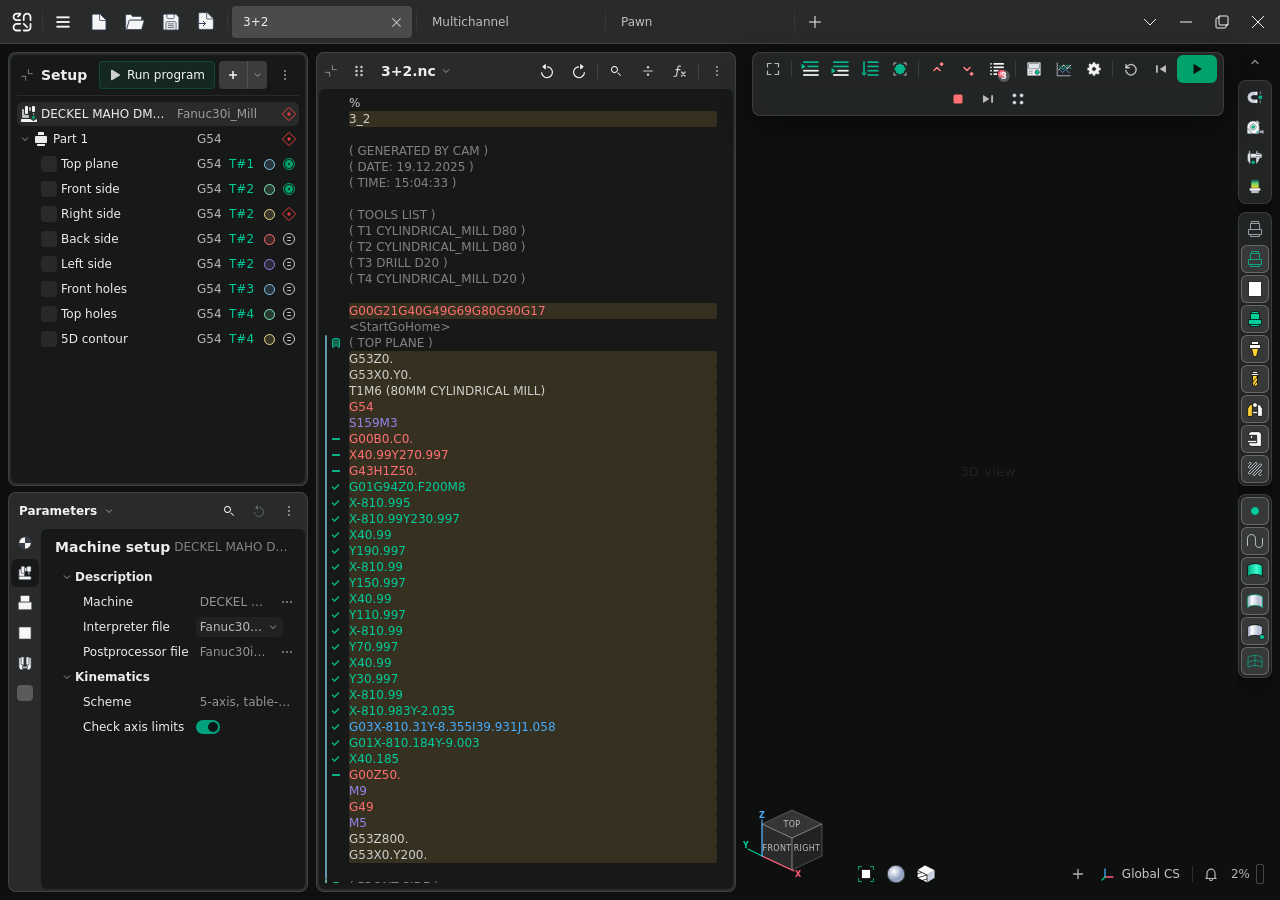
==== core/index.html @ c6076c98 "Third variant: the desktop Tuner's ENCY Core panels under a finger "Panels ENCY Core" on the stand's" ====
<!doctype html>
<html lang="en">
<head>
<meta charset="utf-8">
<meta name="viewport" content="width=device-width, initial-scale=1">
<title>ENCY Tuner</title>
<!-- Target screen: 1920×1080 at 125% system scale → a 1536×864 CSS working area -->
<meta name="ency-target-viewport" content="1536x864">
<link rel="stylesheet" href="tokens.css">
<link rel="stylesheet" href="header.css">
<link rel="stylesheet" href="layout.css">
<link rel="stylesheet" href="editor.css">
<link rel="stylesheet" href="tree.css">
<link rel="stylesheet" href="inspector.css">
<link rel="stylesheet" href="viewport.css">
<link rel="stylesheet" href="streamedit.css">
<link rel="stylesheet" href="themes.css">
<!-- Tuner Touch, variant 3 (?touch=1): the same panels enlarged for a finger and laid out for the panel's screen -->
<link rel="stylesheet" href="touch.css">
<script>if (/[?&]touch=1/.test(location.search)){ var z = +((location.search.match(/[?&]z=([\d.]+)/) || [])[1] || 1.83); document.documentElement.classList.add("touch"); document.documentElement.style.zoom = z; }</script>
<!-- the theme before the first paint (header.js switches it from the logo menu) -->
<script>try{var t=localStorage.getItem("tuner.theme");if(t)document.documentElement.setAttribute("data-theme",t);}catch(e){}</script>
</head>
<body>
<div class="app" id="app">
  <div class="workspace" id="ws">

    <!-- ===== 3D view ===== -->
    <main class="viewport">
      <div class="vp-hint">3D view</div>
    </main>

    <!-- ===== Dock: Setup tree over the inspector ===== -->
    <aside class="dock" id="dock">
      <div class="wgrip" id="dockGrip" title="Drag to resize the panel"></div>

      <!-- collapsed: a strip with the panel's name; the name shows the panel over the 3D view -->
      <div class="cstrip">
        <button class="pcol" data-col="dock"><svg class="ic-min" viewBox="0 0 24 24" fill="none" stroke="currentColor" stroke-width="1.5" stroke-linecap="round" stroke-linejoin="round"><path d="M20 10h-6V4"/><path d="M4 14h6v6"/></svg><svg class="ic-exp" viewBox="0 0 24 24" fill="none" stroke="currentColor" stroke-width="1.5" stroke-linecap="round" stroke-linejoin="round"><path d="M14 4h6v6"/><path d="M10 20H4v-6"/></svg></button>
        <button class="vlabel" data-peek="dock" title="Setup — show the panel over the 3D view">Setup</button>
      </div>

      <div class="colbody">
      <section class="panel panel-tree" id="panelTree">
        <div class="inner">
          <div class="ptool">
            <button class="pcol" data-col="dock"><svg class="ic-min" viewBox="0 0 24 24" fill="none" stroke="currentColor" stroke-width="1.5" stroke-linecap="round" stroke-linejoin="round"><path d="M20 10h-6V4"/><path d="M4 14h6v6"/></svg><svg class="ic-exp" viewBox="0 0 24 24" fill="none" stroke="currentColor" stroke-width="1.5" stroke-linecap="round" stroke-linejoin="round"><path d="M14 4h6v6"/><path d="M10 20H4v-6"/></svg></button>
            <span class="ptitle">Setup</span>
            <div class="tgroup">
              <!-- Run program: calculates the operations (ENCY's Calculate) -->
              <button class="brun" data-act="run" title="Run program — calculate the operations"><span class="ei ei16 s-mac i-run"></span>Run program</button>
              <div class="bsplit">
                <button class="sp-main" title="Add operation"><img src="assets/fig-plus.svg" alt=""></button>
                <button class="sp-menu" title="Add setup, part or operation"><img src="assets/tb-chev.svg" alt=""></button>
              </div>
              <button class="tbtn" title="More: Postprocessor, Autorun"><span class="ei ei16 s-mac i-dots"></span></button>
            </div>
          </div>
          <div class="line"></div>
          <div class="tree" id="tree" role="tree"></div>
        </div>
      </section>

      <div class="dock-resizer" id="dockResizer" title="Drag to resize"></div>

      <section class="panel panel-insp" id="panelInsp">
        <!-- head: the mode combobox (Parameters | Stream editor), then the buttons of the mode -->
        <div class="ihead">
          <button class="iswitch" id="inspSwitch" aria-haspopup="listbox" title="Switch the panel"><span>Parameters</span><img src="assets/dd-chev.svg" alt=""></button>
          <span class="ihspacer"></span>
          <div class="iacts" data-acts="params"></div>
          <div class="iacts" data-acts="stream" hidden></div>
        </div>

        <!-- Parameters: the tabs follow the tree level (machine level here) -->
        <div class="ibody" data-body="params">
          <div class="rail" data-rail>
            <button class="rbtn" data-t="Setup" title="Setup"><span class="ei ei20 s-insp i-p-setup"></span></button>
            <button class="rbtn active" data-t="Machine setup" title="Machine setup"><span class="ei ei20 s-insp i-p-mach"></span></button>
            <button class="rbtn" data-t="Part" title="Part"><span class="ei ei20 s-insp i-p-part"></span></button>
            <button class="rbtn" data-t="Workpiece" title="Workpiece"><span class="ei ei20 s-insp i-p-wp"></span></button>
            <button class="rbtn" data-t="Fixtures" title="Fixtures"><span class="ei ei20 s-insp i-p-fix"></span></button>
            <button class="rbtn" data-t="Model" title="Model"><span class="opic"></span></button>
          </div>
          <div class="inner">
            <div class="title-row"><span class="t" data-title>Machine setup</span><span class="tnode" id="inspNode"></span></div>
            <!-- rows (inspector.js); the label | control divider drags like the tree's -->
            <div class="iwrap" id="iwrap"><div class="isplit-line"></div><div class="isplit-handle" id="isplit" title="Drag to resize the columns"></div><div class="irows" id="irows"></div></div>
          </div>
        </div>

        <!-- Stream editor: bulk edits of the active program, five groups -->
        <div class="ibody" data-body="stream" hidden>
          <div class="rail" data-rail>
            <button class="rbtn active" data-t="Block numbers" title="Block numbers"><span class="opic"></span></button>
            <button class="rbtn" data-t="Strings" title="Strings"><span class="opic"></span></button>
            <button class="rbtn" data-t="Skips" title="Skips"><span class="opic"></span></button>
            <button class="rbtn" data-t="Change register" title="Change register"><span class="opic"></span></button>
            <button class="rbtn" data-t="Transform" title="Transform"><span class="opic"></span></button>
          </div>
          <div class="inner">
            <div class="title-row"><span class="t" data-title>Block numbers</span></div>
            <div class="pempty">Bulk edits of the active program: set up, then Apply</div>
          </div>
        </div>
      </section>
      </div>
    </aside>

    <!-- ===== NC code column ===== -->
    <aside class="codecol" id="codecol">
      <div class="wgrip" id="codeGrip" title="Drag to resize the panel"></div>
      <!-- collapsed: the file name, or one name per channel (layout.js) -->
      <div class="cstrip">
        <button class="pcol" data-col="code"><svg class="ic-min" viewBox="0 0 24 24" fill="none" stroke="currentColor" stroke-width="1.5" stroke-linecap="round" stroke-linejoin="round"><path d="M20 10h-6V4"/><path d="M4 14h6v6"/></svg><svg class="ic-exp" viewBox="0 0 24 24" fill="none" stroke="currentColor" stroke-width="1.5" stroke-linecap="round" stroke-linejoin="round"><path d="M14 4h6v6"/><path d="M10 20H4v-6"/></svg></button>
        <div class="vlabels" id="codeLabels"></div>
      </div>
      <section class="panel panel-code">
        <!-- head on the frame, as the inspector's: the program file holds the channels, so its row
             comes first — the file, then its channels, then the code -->
          <div class="ptool chead">
            <button class="pcol" data-col="code"><svg class="ic-min" viewBox="0 0 24 24" fill="none" stroke="currentColor" stroke-width="1.5" stroke-linecap="round" stroke-linejoin="round"><path d="M20 10h-6V4"/><path d="M4 14h6v6"/></svg><svg class="ic-exp" viewBox="0 0 24 24" fill="none" stroke="currentColor" stroke-width="1.5" stroke-linecap="round" stroke-linejoin="round"><path d="M14 4h6v6"/><path d="M10 20H4v-6"/></svg></button>
            <button class="tbtn" title="Explorer — NC file management">
              <svg viewBox="0 0 16 16" fill="currentColor"><circle cx="5.5" cy="4" r="1.25"/><circle cx="10.5" cy="4" r="1.25"/><circle cx="5.5" cy="8" r="1.25"/><circle cx="10.5" cy="8" r="1.25"/><circle cx="5.5" cy="12" r="1.25"/><circle cx="10.5" cy="12" r="1.25"/></svg>
            </button>
            <button class="fname" title="Switch program"><span class="ptitle" id="fileName">Program file name 1</span><img src="assets/dd-chev.svg" alt=""></button>
            <div class="tgroup">
              <button class="tbtn" data-act="undo" title="Undo (Ctrl+Z)"><span class="ei ei20 s-add i-undo"></span></button>
              <button class="tbtn" data-act="redo" title="Redo (Ctrl+Y)"><span class="ei ei20 s-add i-redo"></span></button>
              <span class="tdiv"></span>
              <button class="tbtn" data-act="find" title="Find (Ctrl+F)"><span class="ei ei16 s-st i-search"></span></button>
              <button class="tbtn" data-act="split" title="Split — create operations from the program">
                <svg viewBox="0 0 16 16" fill="currentColor"><rect x="3" y="7.4" width="10" height="1.2" rx=".6"/><circle cx="8" cy="4.2" r="1.2"/><circle cx="8" cy="11.8" r="1.2"/></svg>
              </button>
              <button class="tbtn" id="streamBtn" title="Stream editor — bulk edits">
                <svg viewBox="0 0 16 16" fill="none" stroke="currentColor" stroke-width="1.2" stroke-linecap="round"><path d="M8.5 3.2c-.9-.6-2.2-.3-2.5 1L4.6 12.2c-.3 1.3-1.6 1.6-2.5 1"/><path d="M4 6.6h4"/><path d="M9.5 9l3.5 4M13 9l-3.5 4"/></svg>
              </button>
              <span class="tdiv"></span>
              <button class="tbtn" title="More: Rename, Replace, Save as, Remove"><span class="ei ei16 s-mac i-dots"></span></button>
            </div>
          </div>
        <!-- channels of a multichannel machine (code.js): Channel 1 | Channel 2 | ⫴ side by side -->
        <div class="tabs" id="chTabs" role="tablist" hidden></div>
        <div class="inner">
          <div class="cpanes" id="cpanes"></div>
        </div>
      </section>
    </aside>

  </div>
</div>
<script src="header.js"></script>
<script src="examples.js"></script>
<script src="project.js"></script>
<script src="editor.js"></script>
<script src="code.js"></script>
<script src="inspector.js"></script>
<script src="tree.js"></script>
<script src="layout.js"></script>
<script src="viewport.js"></script>
<script src="sim.js"></script>
<script src="streamedit.js"></script>
<script src="touch.js"></script>
</body>
</html>
---- core/tokens.css ----
/* ENCY Core — tokens and base reset for ENCY Tuner.
   Source of truth: Figma file Core (5mNOE8ZjiF0VlYEhaeP4LF) + the ENCY_UI prototype
   (shared-ui/tokens.css, "Themes" in project/app.css). Only Graphite (the default dark
   theme) for now; the other themes re-base --th-base / --th-ink and are added later. */
:root{
  /* theme: one base (the scene) + one ink every layer is mixed of */
  --th-base:#0e1010; --th-ink:#f5f5f5;
  --th-k4:4%; --th-k8:8%; --th-k12:12%;
  --th-panel:color-mix(in srgb, var(--th-ink) var(--th-k4), var(--th-base));   /* header, panel roots */
  --pop-bg:color-mix(in srgb, var(--th-ink) var(--th-k12), var(--th-panel));   /* menus, tooltips */
  --th-shadow:rgba(0,0,0,.5);

  /* background — Layer color/Back */
  --ec-bg:var(--th-base);
  --ec-bg-96:color-mix(in srgb, var(--th-base) 96%, transparent);
  --ec-bg-80:color-mix(in srgb, var(--th-base) 80%, transparent);

  /* foreground — Layer color (#f5f5f5 opacities) */
  --ec-fg-100:#f5f5f5; --ec-fg-96:rgba(245,245,245,.96); --ec-fg-80:rgba(245,245,245,.80);
  --ec-fg-72:rgba(245,245,245,.72); --ec-fg-64:rgba(245,245,245,.64); --ec-fg-56:rgba(245,245,245,.56);
  --ec-fg-48:rgba(245,245,245,.48); --ec-fg-32:rgba(245,245,245,.32); --ec-fg-24:rgba(245,245,245,.24);
  --ec-fg-16:rgba(245,245,245,.16); --ec-fg-12:rgba(245,245,245,.12); --ec-fg-8:rgba(245,245,245,.08);
  --ec-fg-6:rgba(245,245,245,.06); --ec-fg-4:rgba(245,245,245,.04);

  /* accents — Core color/Green and its tints */
  --ec-green:#00a36d; --ec-green-08:rgba(0,163,109,.08); --ec-green-16:rgba(0,163,109,.16);
  --ec-amber:#ebc14a;
  --th-on-green:#04150e; --th-green-hover:#00b578;
  --th-red:#ff5c5e; --th-red-text:#ff8384; --th-red-text2:#ff7072; --th-blue-text:#46acff;
  --st-green:#00cb9a;   /* statuses "done" (ENCY_UI) */
  --ec-badge:#00cf8a;   /* notification badges: brighter than the accent so they read on dark */
  --th-axis-x:#ff5c77;  /* X axis (Y is --st-green, Z --th-blue-text) */

  /* operation colours (v2 op palette) */
  --op-yellow:#ebda84; --op-blue:#84c9eb; --op-coral:#ff7072; --op-green:#84ebb8; --op-violet:#9584eb;

  /* NC code colouring, as ENCY Tuner colours blocks: rapid red, linear green, arcs blue,
     M / S and other special words violet, the rest plain; comments quiet */
  --nc-text:var(--ec-fg-80); --nc-comment:var(--ec-fg-48);
  --nc-rapid:var(--th-red-text2); --nc-feed:var(--st-green); --nc-arc:var(--th-blue-text); --nc-aux:var(--op-violet);

  /* type — Inter: Body 12/16 400 · Subtitle 12/16 600 · Title 14/20 600 */
  --ec-font:'Inter','Inter var',system-ui,-apple-system,'Segoe UI',sans-serif;

  /* radii — nesting adds the gap: control 4 + 4 = container 8 */
  --ec-radius:4px; --ec-radius-md:8px; --ec-radius-lg:12px;
}

*{box-sizing:border-box}
/* scrollbars: thin, no arrows. scrollbar-width / -color make Chrome drop ::-webkit-scrollbar,
   so those two are for Firefox only */
@supports not selector(::-webkit-scrollbar){
  *{scrollbar-width:thin;scrollbar-color:var(--ec-fg-16) transparent;}
}
::-webkit-scrollbar{width:8px;height:8px;}
::-webkit-scrollbar-button{display:none;}
::-webkit-scrollbar-track{background:transparent;}
::-webkit-scrollbar-thumb{background-color:var(--ec-fg-16);border-radius:4px;
  border:2px solid transparent;background-clip:content-box;}
::-webkit-scrollbar-thumb:hover{background-color:var(--ec-fg-24);}
::-webkit-scrollbar-corner{background:transparent;}

html,body{height:100%}
body{margin:0;background:var(--ec-bg);color:var(--ec-fg-72);font-family:var(--ec-font);
  font-size:12px;line-height:16px;-webkit-font-smoothing:antialiased;}
img{display:block}
button{font:inherit;color:inherit;margin:0;padding:0;border:0;background:none;cursor:pointer;}
---- core/header.css ----
/* ENCY Tuner — window header (title bar).
   Anatomy follows the ENCY_UI .topbar (shared-ui/chrome.css); the button set follows the
   ENCY Tuner main window (docs.encycam.com/ENCYTuner/2/en/30.html):
     logo | Menu · New · Open · Save · Export | project tabs + "+" | More · Min · Max · Close
   One rhythm for the whole bar: 4px between neighbours, 4px from a divider on both sides,
   6px from the window edges. */

/* 44px with a 1px hairline at the bottom (fg-12, like the panel borders); the bottom padding
   gives up that 1px so the buttons stay centred. Surface: the panel-frame step — ink k8 over
   the panel base (--ec-bg is re-based to --th-panel inside the bar) */
.topbar{--ec-bg:var(--th-panel);
  flex:0 0 44px;display:flex;align-items:center;gap:4px;padding:6px 6px 5px 6px;
  background:color-mix(in srgb, var(--th-ink) var(--th-k8), var(--ec-bg));
  border-bottom:1px solid var(--ec-fg-12);
  --hdiv-bg:linear-gradient(180deg, transparent 0%, var(--ec-fg-8) 50%, transparent 100%);
  user-select:none;}

.hgroup{display:flex;align-items:center;gap:4px;flex:0 0 auto;}
/* divider: 1px, full bar height, fades out at both ends — one look everywhere */
.hdiv{width:1px;flex:0 0 1px;align-self:stretch;background:var(--hdiv-bg);}

/* icon button 32×32: hover fg-12, pressed / open fg-16 */
.hbtn{position:relative;width:32px;height:32px;flex:0 0 32px;display:flex;align-items:center;
  justify-content:center;border-radius:var(--ec-radius);}
.hbtn:hover{background:var(--ec-fg-12);}
.hbtn:active,.hbtn.open{background:var(--ec-fg-16);}
.hbtn.open:hover{background:var(--ec-fg-24);}
.hbtn:focus-visible,.htab:focus-visible{outline:none;box-shadow:inset 0 0 0 1px var(--ec-fg-32);}
/* Ruslan's Figma exports (icn_header) are drawn on a 30px frame — shown 1:1;
   the ENCY window glyphs are drawn on 32 */
.hicn30{width:30px;height:30px;}
.hicn32{width:32px;height:32px;}
.hicn12{width:12px;height:12px;}

/* ===== Project tabs =====
   gap 9 = 4 + 1px divider + 4, so a tab sits 4px from the divider on each side */
.htabs{flex:1 1 0;min-width:0;display:flex;align-items:center;gap:9px;align-self:stretch;overflow:hidden;}
/* 32 high, 180 wide (shrinks), radius 4; hover fg-8, active fg-16 — project tabs stay light.
   No overflow:hidden on the tab: its ::before divider sits in the gap, outside the box */
.htab{position:relative;display:flex;align-items:center;gap:8px;height:32px;width:180px;flex:0 1 180px;
  min-width:56px;padding:0 11px;border-radius:var(--ec-radius);}
.htab:hover{background:var(--ec-fg-8);}
.htab.active{background:var(--ec-fg-16);}
.htab:not(:first-child)::before,.htabs .hbtn::before{content:"";position:absolute;left:-5px;top:0;bottom:0;
  width:1px;background:var(--hdiv-bg);}
.htab-t{flex:1 1 0;min-width:0;color:var(--ec-fg-72);font:400 12px/16px var(--ec-font);text-align:left;
  white-space:nowrap;overflow:hidden;text-overflow:ellipsis;}
.htab:hover .htab-t{color:var(--ec-fg-80);}
.htab.active .htab-t{color:var(--ec-fg-96);}
/* close cross 9px: visible on the active tab and on hover (.7), full on its own hover;
   the 16px box only widens the hit area to the left — the glyph stays 11px from the tab edge */
.htab-x{width:16px;height:16px;flex:0 0 16px;margin-left:-7px;display:flex;align-items:center;
  justify-content:flex-end;opacity:0;}
.htab-x img{width:9px;height:9px;}
.htab.active .htab-x,.htab:hover .htab-x{opacity:.7;}
.htab-x:hover{opacity:1;}

/* ===== Rich tooltip =====
   An overlay: a step lighter than the panels (--pop-bg), border fg-12, the tooltip shadow.
   Name (Subtitle 12/16 600) + optional description (Body 12/16, fg-56). */
.htip{position:fixed;z-index:1000;max-width:260px;padding:6px 8px;border-radius:var(--ec-radius);
  background:var(--pop-bg);border:1px solid var(--ec-fg-12);box-shadow:0 6px 20px var(--th-shadow);
  pointer-events:none;opacity:0;transition:opacity .12s ease;}
.htip.show{opacity:1;}
.htip-t{color:var(--ec-fg-96);font:600 12px/16px var(--ec-font);white-space:nowrap;}
.htip-d{color:var(--ec-fg-56);font:400 12px/16px var(--ec-font);margin-top:2px;}

/* ===== Logo menu (ENCY_UI's, with Tuner's items): Settings · Theme › | About · License manager |
   User manual · Support request · Updates. Overlay surface, 24px rows, a 20px icon slot with the
   menu icons of ENCY Tuner (Dark_Menu.svg, 28px cells drawn at 20). Theme shows the current one
   (a swatch of its base, the name at the end) and opens the list to the right ===== */
.hmenu{position:fixed;z-index:1000;min-width:120px;padding:2px;border-radius:var(--ec-radius);display:flex;flex-direction:column;gap:1px;
  background:var(--pop-bg);border:1px solid var(--ec-fg-12);box-shadow:0 6px 20px var(--th-shadow);}
.hm-main{min-width:220px;}
.hm-head{padding:5px 6px 2px;color:var(--ec-fg-56);font:400 12px/16px var(--ec-font);}
.hm-opt{display:flex;align-items:center;gap:4px;height:24px;padding:0 6px;border-radius:3px;cursor:pointer;text-align:left;
  color:var(--ec-fg-72);font:400 12px/16px var(--ec-font);white-space:nowrap;}
.hm-main .hm-opt{padding:0 4px 0 2px;}
.hm-opt:hover,.hm-opt.open{background:var(--ec-fg-8);color:var(--ec-fg-96);}
.hm-opt.cur{color:var(--ec-fg-100);}
.hm-ck{width:14px;flex:0 0 14px;text-align:center;color:var(--ec-fg-96);}
.hm-ic{width:20px;height:20px;flex:0 0 20px;display:flex;align-items:center;justify-content:center;}
.hm-spr{background:url(assets/ency/menu-28.svg) no-repeat;background-size:200px 140px;opacity:.9;}
.hm-opt:hover .hm-spr,.hm-opt.open .hm-spr{opacity:1;}
.hm-sw{width:12px;height:12px;border-radius:50%;box-shadow:inset 0 0 0 1px var(--ec-fg-24);}
.hm-t{flex:1 1 auto;}
.hm-val{padding-left:16px;color:var(--ec-fg-48);}
.hm-arr{width:16px;height:16px;flex:0 0 16px;color:var(--ec-fg-56);}
.hm-div{height:1px;margin:2px 0;background:var(--ec-fg-8);}
.hm-sub .hm-opt{padding:0 8px 0 4px;}
.hm-sub .hm-sw{margin-right:4px;}
---- core/layout.css ----
/* ENCY Tuner — window layout B: the ENCY dock (Setup tree over the inspector) + the NC code
   column + the 3D view. Anatomy from the ENCY_UI project window (packages/project/app.css):
   the 3D view fills the workspace edge to edge and the panels float on it, 8px from the edges
   and from each other. A panel is a light frame (ink k8 over the panel base) around a dark
   inset; tabs sit on the frame, the content in the inset. */

.app{position:fixed;inset:0;display:flex;flex-direction:column;}
.workspace{position:relative;flex:1 1 0;min-height:0;
  --dock-w:300px;--code-w:420px;
  /* the free 3D view starts right of both columns */
  --free-l:calc(var(--dock-w) + var(--code-w) + 24px);--free-r:8px;}
/* inside the columns --ec-bg is the panel base, so insets and frames follow the panel */
.dock,.codecol{--ec-bg:var(--th-panel);}

/* ===== 3D view: the frameless scene under everything ===== */
.viewport{position:absolute;inset:0;background:var(--th-base);}
.vp-hint{position:absolute;top:0;bottom:0;left:var(--free-l);right:var(--free-r);pointer-events:none;
  display:grid;place-items:center;color:var(--ec-fg-8);font-size:13px;letter-spacing:.04em;}

/* ===== Columns ===== */
.dock,.codecol{position:absolute;top:8px;bottom:8px;z-index:10;display:flex;flex-direction:column;}
.dock{left:8px;width:var(--dock-w);}
.codecol{left:calc(var(--dock-w) + 16px);width:var(--code-w);}

/* width grip: in the 8px gap right of a column, two violet lines on hover and while dragged */
.wgrip{position:absolute;top:0;bottom:0;right:-7px;width:6px;z-index:11;display:flex;justify-content:center;
  gap:2px;cursor:col-resize;touch-action:none;}
.wgrip::before,.wgrip::after{content:"";display:block;width:1px;opacity:0;transition:opacity .12s ease;
  background:linear-gradient(to bottom, transparent 0%, #9747ff 50%, transparent 100%);}
.wgrip:hover::before,.wgrip:hover::after,.wgrip.dragging::before,.wgrip.dragging::after{opacity:1;}

/* height grip between the tree and the inspector, the same look turned across */
.dock-resizer{flex:0 0 6px;display:flex;flex-direction:column;justify-content:center;gap:2px;
  cursor:row-resize;touch-action:none;}
.dock-resizer::before,.dock-resizer::after{content:"";display:block;height:1px;opacity:0;transition:opacity .12s ease;
  background:linear-gradient(to right, transparent 0%, #9747ff 50%, transparent 100%);}
.dock-resizer:hover::before,.dock-resizer:hover::after,
.dock-resizer.dragging::before,.dock-resizer.dragging::after{opacity:1;}

/* ===== Collapsing a column (v2's panel__collapse + its collapsed left panel with a vertical label) =====
   a column folds into a 32px strip (the right rail's width) with its name written down it; the 3D
   view takes the room. A click on the name shows the panel over the view for a moment ("peek"):
   the view does not move; a click on the view, Esc or the name again puts it away. Simulation view
   (sim panel, Ctrl+\) folds both columns at once. layout.js keeps --dock-w / --code-w at 32 for a
   folded column and the panel's own width in --dock-fw / --code-fw */
.colbody{flex:1 1 0;min-height:0;display:flex;flex-direction:column;}
/* the collapse button: narrow, left of the panel's name; hover = the icon brightens */
.pcol{width:20px;height:28px;flex:0 0 20px;display:flex;align-items:center;justify-content:center;
  border-radius:var(--ec-radius);color:var(--ec-fg-48);}
.pcol:hover{color:var(--ec-fg-100);}
.pcol svg{width:16px;height:16px;}
.pcol .ic-exp,.shut .pcol .ic-min{display:none;}
.shut .pcol .ic-exp{display:block;}
.pcol:focus-visible,.vlabel:focus-visible{outline:none;box-shadow:inset 0 0 0 1px var(--ec-fg-32);}
/* the strip: the panel frame, 32 wide, the column's full height */
.cstrip{display:none;}
.shut > .cstrip{display:flex;flex-direction:column;align-items:center;gap:2px;flex:1 1 0;min-height:0;padding:1px;
  border-radius:8px;background:color-mix(in srgb, var(--th-ink) var(--th-k8), var(--ec-bg));border:1px solid var(--ec-fg-12);}
.cstrip .pcol{width:28px;flex-basis:28px;}
.vlabels{display:flex;flex-direction:column;gap:2px;}
.vlabel{writing-mode:vertical-rl;width:28px;padding:10px 0;border-radius:6px;color:var(--ec-fg-64);
  font:400 12px/16px var(--ec-font);white-space:nowrap;text-align:center;}
.vlabel:hover{background:var(--ec-fg-8);color:var(--ec-fg-100);}
.vlabel.cur{color:var(--ec-fg-96);font-weight:600;}
.vlabel.open{background:var(--ec-fg-16);color:var(--ec-fg-100);}
.shut > .wgrip,.dock.shut > .colbody,.codecol.shut > .panel-code{display:none;}
/* peek: the panel at its own width beside the strip, over the 3D view */
.dock.peek,.codecol.peek{z-index:30;}
.dock.shut.peek > .colbody,.codecol.shut.peek > .panel-code{display:flex;position:absolute;top:0;bottom:0;left:40px;}
.dock.shut.peek > .colbody{width:var(--dock-fw);}
/* both folded: the dock's panel opens right of the code strip too, so either name stays at hand */
.workspace.code-shut .dock.shut.peek > .colbody{left:80px;}
.codecol.shut.peek > .panel-code{width:var(--code-fw);}
.dock.peek .panel,.codecol.peek .panel{box-shadow:0 8px 28px var(--th-shadow);}

/* ===== Panel: frame + inset ===== */
/* frame: solid (the scene never bleeds through), border fg-12, radius 8, padding 2 */
.panel{display:flex;flex-direction:column;gap:2px;min-height:0;padding:2px;border-radius:8px;
  background:color-mix(in srgb, var(--th-ink) var(--th-k8), var(--ec-bg));border:1px solid var(--ec-fg-12);}
.panel-tree{flex:1 1 52%;}
/* 140 = the smallest height either dock panel keeps while the resizer is dragged */
.panel-insp{flex:1 1 48%;min-height:140px;}
.panel-code{flex:1 1 0;}
/* inset: radius 6 = frame 8 − its 2px padding; 6px padding and gaps (the toolbar → divider rhythm) */
.inner{display:flex;flex-direction:column;gap:6px;flex:1 1 0;min-width:0;min-height:0;padding:6px;
  border-radius:6px;background:var(--ec-bg);overflow:hidden;}
.line{flex:0 0 1px;height:1px;background:var(--ec-fg-8);}

/* empty state of a panel body until its block is built: quiet text in the middle */
.pempty{flex:1 1 0;min-height:0;display:flex;flex-direction:column;align-items:center;justify-content:center;
  gap:2px;padding:0 16px;text-align:center;color:var(--ec-fg-32);font:400 12px/16px var(--ec-font);}
.pempty b{color:var(--ec-fg-48);font-weight:600;}

/* ===== Toolbar row of an inset: title on the left, 28px buttons on the right ===== */
.ptool{flex:0 0 28px;height:28px;display:flex;align-items:center;gap:4px;min-width:0;}
.ptitle{flex:1 1 auto;min-width:0;padding-left:0;color:var(--ec-fg-96);font:600 14px/20px var(--ec-font);
  white-space:nowrap;overflow:hidden;text-overflow:ellipsis;}
.tgroup{display:flex;align-items:center;gap:4px;flex:0 0 auto;}
.tdiv{flex:0 0 1px;width:1px;height:16px;background:var(--ec-fg-12);}
/* icon button 28×28: hover fg-8, pressed / on fg-16 (Core: the selected icon button is a white
   translucent plate, no outline, no green) */
.tbtn{width:28px;height:28px;flex:0 0 28px;display:flex;align-items:center;justify-content:center;
  border-radius:var(--ec-radius);color:var(--ec-fg-80);}
.tbtn:hover{background:var(--ec-fg-8);color:var(--ec-fg-100);}
.tbtn:active,.tbtn.on{background:var(--ec-fg-16);color:var(--ec-fg-100);}
.tbtn svg{width:16px;height:16px;}
.tbtn:focus-visible,.seg:focus-visible,.rbtn:focus-visible,.fname:focus-visible{outline:none;box-shadow:inset 0 0 0 1px var(--ec-fg-32);}

/* Run program — the Calculate button of the ENCY tree: green 10 % tint, green 25 % border, 28 high */
.brun{height:28px;display:flex;align-items:center;gap:4px;padding:0 10px 0 8px;border-radius:var(--ec-radius);
  background:color-mix(in srgb, var(--ec-green) 10%, transparent);
  box-shadow:inset 0 0 0 1px color-mix(in srgb, var(--ec-green) 25%, transparent);
  color:var(--ec-fg-100);font:400 12px/16px var(--ec-font);white-space:nowrap;}
.brun:hover{background:color-mix(in srgb, var(--ec-green) 16%, transparent);}
/* Add — the ENCY split button: plus 28 | chevron 20 split by a hairline, two hover zones */
.bsplit{display:flex;height:28px;border-radius:var(--ec-radius);overflow:hidden;background:var(--ec-fg-16);}
.bsplit > button{height:28px;display:flex;align-items:center;justify-content:center;}
.bsplit > button:hover{background:var(--ec-fg-12);}
.bsplit .sp-main{width:28px;}
.bsplit .sp-main img{width:22px;height:22px;}
.bsplit .sp-menu{width:20px;border-left:1px solid var(--ec-fg-12);}
.bsplit .sp-menu img{width:7px;height:4px;}

/* ===== Code column: head, channels =====
   the head sits on the frame like the inspector's (.ihead), above the channel tabs: the program
   file holds the channels, and what holds comes above what it holds. 32 high, buttons radius 6
   (frame 8 − 2); the inset below is the code alone */
.chead{flex:0 0 32px;height:32px;padding:0 2px;}
.chead .tbtn,.chead .fname{border-radius:6px;}

/* ===== Code column: channels =====
   a multichannel machine shows Mode tabs on the frame (one per channel + ⫴); side by side the
   channels are panes split by a hairline, 6px of air on each side, the one in focus named bright */
.tabs[hidden]{display:none;}
.seg.seg-ic{flex:0 0 auto;padding:8px;}
.seg.seg-ic svg{width:16px;height:16px;display:block;}
.cpanes{flex:1 1 0;min-height:0;display:flex;gap:6px;}
.cpane{flex:1 1 0;min-width:0;min-height:0;display:flex;flex-direction:column;gap:6px;}
.cpane + .cpane{border-left:1px solid var(--ec-fg-8);padding-left:6px;}
.cp-head{flex:0 0 20px;display:flex;align-items:center;padding:0 2px;color:var(--ec-fg-48);
  font:400 12px/16px var(--ec-font);white-space:nowrap;overflow:hidden;text-overflow:ellipsis;}
.cpane.focus .cp-head{color:var(--ec-fg-96);font-weight:600;}
.cpanes > .pempty{flex:1 1 0;}

/* code column: the file name is a button — click lists the programs (Full program first) */
.fname{flex:1 1 auto;min-width:0;display:flex;align-items:center;gap:2px;height:28px;padding:0 2px 0 4px;
  border-radius:var(--ec-radius);}
.fname:hover{background:var(--ec-fg-8);}
.fname .ptitle{flex:0 1 auto;padding:0;}
.fname img{width:16px;height:16px;flex:0 0 16px;}

/* ===== ENCY icons: cells of the sprites shipped with ENCY Tuner (Supplement/GUI/SVG),
   Dflt(row, col) from BtnsDarkIconPack.ini; 28px sprites are drawn at 20 like ENCY_UI does ===== */
.ei{display:block;flex:0 0 auto;background-repeat:no-repeat;}
.ei16{width:16px;height:16px;}
.ei20{width:20px;height:20px;}
.s-add{background-image:url(assets/ency/additional-20.svg);background-size:360px 80px;}
.s-st{background-image:url(assets/ency/status-16.svg);background-size:224px 48px;}
.s-mac{background-image:url(assets/ency/macros-16.svg);background-size:80px 32px;}
.s-insp{background-image:url(assets/ency/inspector-28.svg);background-size:260px 100px;}
.i-undo{background-position:-40px -60px;}     /* Undo20 (4,3) */
.i-redo{background-position:-20px -60px;}     /* Redo20 (4,2) */
.i-search{background-position:-96px -32px;}   /* Search16 (3,7) */
.i-run{background-position:0 0;}              /* Run16 (1,1) */
.i-dots{background-position:-64px 0;}         /* VertDots16 (1,5) */
.i-p-setup{background-position:-40px -20px;}  /* SetupSel (2,3) */
.i-p-mach{background-position:-100px -20px;}  /* MachineSetupSel (2,6) */
.i-p-strat{background-position:-60px -20px;}  /* StrategySel (2,4) */
.i-p-par{background-position:0 -20px;}        /* ParametersSel (2,1) */
.i-p-tool{background-position:-120px -20px;}  /* ToolSel (2,7) */
.i-p-speed{background-position:-140px -20px;} /* SpeedsSel (2,8) */
.i-p-part{background-position:-80px -20px;}   /* PartSel (2,5) */
.i-p-wp{background-position:-20px -40px;}     /* WorkpieceSel (3,2) */
.i-p-fix{background-position:-60px -40px;}    /* FixturesSel (3,4) */

/* ===== Inspector: Mode tabs on the frame, then the rail + the inset ===== */
/* Core Mode tabs 24:326: 32 high, radius 6, 2px apart; the selected one takes the inset colour */
.tabs{display:flex;gap:2px;flex:0 0 auto;}
.seg{flex:1 0 0;min-width:0;display:flex;align-items:center;justify-content:center;padding:8px;border-radius:6px;
  color:var(--ec-fg-72);font:400 12px/16px var(--ec-font);white-space:nowrap;}
.seg:hover{background:var(--ec-fg-4);color:var(--ec-fg-96);}
.seg.active{background:var(--ec-bg);color:var(--ec-fg-100);font-weight:600;}
.ibody{flex:1 1 0;min-height:0;display:flex;gap:2px;}
.ibody[hidden]{display:none;}
/* rail of tab buttons on the frame: 28 wide, button padding 4 + icon 20, radius 6 (frame 8 − 2);
   hover fg-8, selected = the inset colour (Core inspector button 55:761) */
.rail{flex:0 0 28px;width:28px;display:flex;flex-direction:column;gap:2px;overflow:hidden;}
.rbtn{display:flex;align-items:center;justify-content:center;padding:4px;border-radius:6px;}
.rbtn:hover{background:var(--ec-fg-8);}
.rbtn.active{background:var(--ec-bg);}
/* a tab whose icon is not exported yet: the ENCY_UI placeholder square, a step brighter on the frame */
.opic{width:20px;height:20px;display:flex;align-items:center;justify-content:center;}
.opic::before{content:"";width:16px;height:16px;border-radius:4px;background:var(--ec-fg-24);}
.title-row{flex:0 0 24px;display:flex;align-items:center;gap:4px;padding:2px 2px 2px 8px;border-radius:6px;}
.title-row .t{color:var(--ec-fg-96);font:600 14px/20px var(--ec-font);white-space:nowrap;overflow:hidden;text-overflow:ellipsis;}

/* ===== Inspector head (on the frame, where the Mode tabs were — the same 32px):
   the mode combobox on the left (v2 panel head: .panel__switch), the mode's buttons on the right ===== */
.ihead{flex:0 0 32px;height:32px;display:flex;align-items:center;gap:2px;padding:0 2px 0 0;}
.iswitch{display:inline-flex;align-items:center;gap:4px;height:28px;padding:0 4px 0 8px;border-radius:6px;
  color:var(--ec-fg-100);font:600 12px/16px var(--ec-font);white-space:nowrap;}
.iswitch:hover,.iswitch.dd-open{background:var(--ec-fg-8);}
.iswitch img{width:16px;height:16px;flex:0 0 16px;}
.ihspacer{flex:1 1 auto;min-width:0;}
.iacts{display:flex;align-items:center;gap:2px;}
.iacts[hidden]{display:none;}
/* 28×28, radius 6 (frame 8 − 2); hover fg-8; a switch that is on: the white translucent plate
   (Core: the selected icon button — no outline, no green) */
.ibtn{width:28px;height:28px;flex:0 0 28px;display:flex;align-items:center;justify-content:center;border-radius:6px;color:var(--ec-fg-72);}
.ibtn:hover,.ibtn.dd-open{background:var(--ec-fg-8);color:var(--ec-fg-96);}
.ibtn.on{background:var(--ec-fg-16);}
.ibtn:disabled{opacity:.32;pointer-events:none;}
.ibtn:focus-visible,.iswitch:focus-visible{outline:none;box-shadow:inset 0 0 0 1px var(--ec-fg-32);}
.i-reset{background-position:-112px -16px;}   /* Reset16 (2,8) of status-16 */
.i-eye{background-position:-60px 0;}          /* GVis (1,4) of the inspector sprite */
---- core/editor.css ----
/* ENCY Tuner — NC code editor (editor.js). One scroller holds the gutter and the text, so both
   scroll together; the gutter stays put when the text scrolls sideways. 12/16 Inter with
   tabular figures (Core: Inter only) so numbers line up in columns. */

.ed{flex:1 1 0;min-height:0;display:flex;flex-direction:column;gap:6px;}
/* the scrollbar lane goes into the inset's right padding, as the ENCY tree and inspector lists do */
.ed-scroll{position:relative;flex:1 1 0;min-height:0;display:flex;overflow:auto;margin-right:-6px;}

/* ——— gutter: 20 wide — operation band 2px on the left edge, a 16px marker per block ——— */
.ed-gut{position:sticky;left:0;z-index:2;flex:0 0 20px;width:20px;background:var(--ec-bg);}
.band{position:absolute;left:0;width:2px;border-radius:1px;opacity:.72;pointer-events:none;}
.mk{position:absolute;left:3px;width:16px;height:16px;
  background:url(assets/ency/status-16.svg) no-repeat;background-size:224px 48px;}
/* cells of status-16.svg (Dflt row, col) */
.mk-flag{background-position:-112px 0;}        /* (1,8)  operation start */
.mk-dot{background-position:-80px -16px;}      /* (2,6)  not simulated */
.mk-ok{background-position:0 -32px;}           /* (3,1)  simulated, no errors */
.mk-idle{background-position:-16px -32px;}     /* (3,2)  idle: no stock removed */
.mk-gouge{background-position:-160px 0;}       /* (1,11) gouge */
.mk-holder{background-position:-176px 0;}      /* (1,12) toolholder collision */
.mk-plunge{background-position:-192px 0;}      /* (1,13) plunge angle */
.mk-rapid{background-position:-208px 0;}       /* (1,14) stock removal at rapid */
.mk-err{background-position:-96px 0;}          /* (1,7)  error */

/* ——— text: the coloured layer and the transparent textarea over it, metrics identical ——— */
.ed-code{position:relative;flex:1 0 auto;}
.ed-hl,.ed-ta,.ed-measure{font:400 12px/16px var(--ec-font);font-variant-numeric:tabular-nums;
  letter-spacing:0;tab-size:4;white-space:pre;}
.ed-hl{position:relative;width:max-content;min-width:100%;padding:0 16px 16px 4px;color:var(--nc-text);pointer-events:none;}
.ln{height:16px;}
/* sized by CSS, not measured: the code area is already as wide as the longest line or the view,
   and as tall as the text or the view — a measured (rounded) size overflows on fractional scales */
.ed-ta{position:absolute;inset:0;width:100%;height:100%;margin:0;padding:0 16px 16px 4px;border:0;outline:none;resize:none;overflow:hidden;
  background:transparent;color:transparent;caret-color:var(--ec-fg-100);}
.ed-ta::selection{background:var(--ec-fg-16);color:transparent;}
.ed-ta::placeholder{color:var(--ec-fg-32);}
.ed-measure{position:absolute;visibility:hidden;left:0;top:0;padding:0 0 0 4px;pointer-events:none;}
/* current line while the editor has focus */
.ed-cur{position:absolute;left:0;right:0;height:16px;background:var(--ec-fg-4);pointer-events:none;}
.ed-cur[hidden]{display:none;}

/* block colours, as ENCY Tuner colours them */
.c-com{color:var(--nc-comment);}
.c-rapid{color:var(--nc-rapid);}
.c-feed{color:var(--nc-feed);}
.c-arc{color:var(--nc-arc);}
.c-aux{color:var(--nc-aux);}
/* search hits: green 32 %, radius 2 (the ENCY tree search); the current one stronger, outlined */
.fm{color:inherit;background:color-mix(in srgb, var(--ec-green) 32%, transparent);border-radius:2px;}
.fm.cur{background:color-mix(in srgb, var(--ec-green) 56%, transparent);box-shadow:0 0 0 1px var(--ec-green);}

/* ——— Find bar under the text: a hairline, then two 24px rows ——— */
.ed-find{flex:0 0 auto;display:flex;flex-direction:column;gap:4px;padding-top:6px;border-top:1px solid var(--ec-fg-8);}
.ed-find[hidden]{display:none;}
.ef-row{display:flex;align-items:center;gap:4px;height:24px;}
.ef-t{flex:1 1 auto;padding-left:2px;color:var(--ec-fg-96);font:600 12px/16px var(--ec-font);}
/* Text | Command: a small segmented control — track fg-4, radius 6 / 4, selected fg-16 */
.ef-seg{display:flex;gap:2px;padding:2px;border-radius:6px;background:var(--ec-fg-4);}
.ef-seg button{height:20px;padding:0 8px;border-radius:4px;color:var(--ec-fg-56);font:400 12px/16px var(--ec-font);}
.ef-seg button:hover{color:var(--ec-fg-96);}
.ef-seg button.on{background:var(--ec-fg-16);color:var(--ec-fg-100);}
/* field: fg-4 → hover fg-8 → focus fg-8 + 1px green inset (ENCY tree search) */
.ef-in{flex:1 1 auto;min-width:0;height:24px;padding:0 8px;border:0;border-radius:var(--ec-radius);outline:none;
  background:var(--ec-fg-4);color:var(--ec-fg-96);font:400 12px/16px var(--ec-font);}
.ef-in:hover{background:var(--ec-fg-8);}
.ef-in:focus{background:var(--ec-fg-8);box-shadow:inset 0 0 0 1px var(--ec-green);}
.ef-in::placeholder{color:var(--ec-fg-32);}
.ef-count{flex:0 0 auto;color:var(--ec-fg-56);font:400 12px/16px var(--ec-font);font-variant-numeric:tabular-nums;white-space:nowrap;}
.ef-count.none{color:var(--ec-fg-48);}
.ef-btn{width:24px;height:24px;flex:0 0 24px;display:flex;align-items:center;justify-content:center;
  border-radius:var(--ec-radius);color:var(--ec-fg-72);}
.ef-btn:hover{background:var(--ec-fg-8);color:var(--ec-fg-100);}
.ef-btn svg{width:16px;height:16px;}

/* ——— context menu: an overlay (--pop-bg), rows 24, section heads quiet, sub-items indented ——— */
.cmenu{position:fixed;z-index:1000;min-width:208px;padding:2px;border-radius:var(--ec-radius);display:flex;flex-direction:column;
  background:var(--pop-bg);border:1px solid var(--ec-fg-12);box-shadow:0 6px 20px var(--th-shadow);}
.cm-head{padding:6px 8px 2px;color:var(--ec-fg-56);font:400 12px/16px var(--ec-font);}
.cm-opt{display:flex;align-items:center;height:24px;padding:0 8px;border-radius:3px;text-align:left;
  color:var(--ec-fg-80);font:400 12px/16px var(--ec-font);white-space:nowrap;}
.cm-opt.sub{padding-left:16px;}
.cm-opt:hover:not(:disabled){background:var(--ec-fg-8);color:var(--ec-fg-100);}
.cm-opt:disabled{color:var(--ec-fg-32);cursor:default;}
.cm-opt.danger:not(:disabled){color:var(--th-red-text);}
.cm-div{height:1px;margin:2px 0;background:var(--ec-fg-8);}

/* ——— Split confirmation under the Split button ——— */
.pop{position:fixed;z-index:1000;width:260px;padding:12px;border-radius:var(--ec-radius-md);display:flex;flex-direction:column;gap:8px;
  background:var(--pop-bg);border:1px solid var(--ec-fg-12);box-shadow:0 6px 20px var(--th-shadow);}
.pop-t{color:var(--ec-fg-96);font:600 12px/16px var(--ec-font);}
.pop-d{color:var(--ec-fg-64);font:400 12px/16px var(--ec-font);}
.pop-acts{display:flex;justify-content:flex-end;gap:4px;margin-top:4px;}
.pbtn{height:24px;padding:0 10px;border-radius:var(--ec-radius);background:var(--ec-fg-4);color:var(--ec-fg-80);font:400 12px/16px var(--ec-font);}
.pbtn:hover{background:var(--ec-fg-12);color:var(--ec-fg-100);}
.pbtn.primary{background:var(--ec-green);color:var(--th-on-green);}
.pbtn.primary:hover{background:var(--th-green-hover);}
/* a short note that fades out (Split result) */
.toast{position:fixed;z-index:1000;padding:6px 10px;border-radius:var(--ec-radius);background:var(--pop-bg);border:1px solid var(--ec-fg-12);
  box-shadow:0 6px 20px var(--th-shadow);color:var(--ec-fg-96);font:400 12px/16px var(--ec-font);transition:opacity .2s ease;}

/* the block the simulation is on: a step stronger than the caret line, a green edge on the left */
.ed-sim{position:absolute;left:0;right:0;height:16px;background:var(--ec-fg-8);box-shadow:inset 2px 0 0 var(--st-green);pointer-events:none;}
.ed-sim[hidden]{display:none;}

/* Stream editor preview: the blocks the pending edit changes — an amber tint (the colour of
   "something is about to change", as the partial-preview tag in v2) */
.ln.pv{background:color-mix(in srgb, var(--ec-amber) 14%, transparent);border-radius:2px;}
---- core/tree.css ----
/* ENCY Tuner — Setup tree (tree.js). Rows as in the ENCY tree (Core 26:1333): 24 high, 1px apart,
   radius 6, hover fg-4, selected fg-8; the identity on the left, the facts on the right. */

/* the scrollbar lane sits in the inset's right padding, like the ENCY lists; the width drives
   which columns fit (container query below) */
.tree{flex:1 1 0;min-height:0;display:flex;flex-direction:column;gap:1px;overflow:auto;margin-right:-6px;
  scrollbar-gutter:stable;container-type:inline-size;}
.tree::-webkit-scrollbar{width:6px;}
.tree::-webkit-scrollbar-thumb{border-width:0 2px;border-radius:3px;background-color:var(--ec-fg-24);background-clip:content-box;}

.trow{flex:0 0 auto;display:flex;align-items:center;gap:4px;min-height:24px;padding:2px;border-radius:6px;cursor:pointer;}
.trow:hover{background:var(--ec-fg-4);}
.trow.tsel{background:var(--ec-fg-8);}
.tlayer{display:flex;align-items:center;flex:1 1 0;min-width:0;}
/* chevron 12×20: open by default, turned when the branch is folded; an empty slot keeps the column */
.shev{width:12px;height:20px;flex:0 0 12px;transition:transform .12s ease;}
.shev.exp{cursor:pointer;}
.shev.shut{transform:rotate(-90deg);}
.micn{width:20px;height:20px;flex:0 0 20px;}
/* an icon not exported yet (operation, setup, channel): the ENCY_UI placeholder square */
.tree .opic{width:20px;height:20px;flex:0 0 20px;display:flex;align-items:center;justify-content:center;}
.tree .opic::before{content:"";width:16px;height:16px;border-radius:4px;background:var(--ec-fg-8);}
.rlabel{display:flex;align-items:center;height:20px;padding:0 2px;min-width:0;}
.rlabel span{color:var(--ec-fg-96);font:400 12px/16px var(--ec-font);white-space:nowrap;overflow:hidden;text-overflow:ellipsis;}

/* facts: work offset · T# (green, as in ENCY) · tool · colour · status — one column each */
.pslot{display:flex;align-items:center;justify-content:flex-end;gap:4px;flex:0 1 auto;min-width:0;
  font:400 12px/16px var(--ec-font);font-variant-numeric:tabular-nums;}
.cwcs{flex:0 0 28px;color:var(--ec-fg-72);}
.toolno{flex:0 0 28px;color:var(--st-green);}
.tl{flex:0 0 112px;min-width:0;color:var(--ec-fg-56);white-space:nowrap;overflow:hidden;text-overflow:ellipsis;}
.interp{flex:0 1 auto;max-width:176px;min-width:0;color:var(--ec-fg-56);white-space:nowrap;overflow:hidden;text-overflow:ellipsis;}
.interp.none{color:var(--ec-fg-48);}
/* operation colour: the ring of icn_operation_color — r 4.5, 1px stroke, 16 % fill */
.ring{width:16px;height:16px;flex:0 0 16px;display:flex;align-items:center;justify-content:center;}
.ring.none::before{display:none;}
.ring::before{content:"";width:9px;height:9px;border-radius:50%;border:1px solid var(--cc);
  background:color-mix(in srgb, var(--cc) 16%, transparent);}
.st{width:16px;height:16px;flex:0 0 16px;}

/* a narrow dock keeps the name readable: the tool name goes first (its T# stays) */
@container (max-width: 360px){ .tl{display:none;} }

.tempty{padding:16px 16px 0;text-align:center;color:var(--ec-fg-32);font:400 12px/16px var(--ec-font);}
.tempty b{display:block;color:var(--ec-fg-48);font-weight:600;}
---- core/inspector.css ----
/* ENCY Tuner — Parameters inspector (inspector.js). Rows as ENCY's Inspector Row (Core 1:156):
   24 high, 1px apart, radius 6; hover fg-8, selected fg-12; label | control split by a divider. */

.title-row .t{flex:0 0 auto;}
/* the node the tab belongs to: quiet, on the right */
.tnode{flex:1 1 auto;min-width:0;text-align:right;color:var(--ec-fg-48);font:400 12px/16px var(--ec-font);
  white-space:nowrap;overflow:hidden;text-overflow:ellipsis;}

/* ——— the label | control divider (as the tree's halves split): a line that does not scroll,
   shown while its handle is hovered or dragged; --insp-split is a share, so it stretches ——— */
/* 60 % to the labels: Tuner's names are long ("Radius compensation mode"), its values short */
.iwrap{position:relative;flex:1 1 0;min-height:0;display:flex;flex-direction:column;--insp-split:60%;}
.isplit-line{position:absolute;top:0;bottom:0;left:calc(var(--insp-split) - 1px);width:1px;z-index:5;
  opacity:0;transition:opacity .12s ease;pointer-events:none;background:var(--ec-fg-32);}
.iwrap:has(.isplit-handle:hover) .isplit-line,.iwrap.splitting .isplit-line{opacity:1;}
.isplit-handle{position:absolute;top:0;bottom:0;left:var(--insp-split);width:9px;margin-left:-5px;z-index:6;
  cursor:col-resize;touch-action:none;}

/* the scroll lane in the inset's right padding, as in the tree */
.irows{flex:1 1 0;min-height:0;display:flex;flex-direction:column;gap:1px;overflow:auto;margin-right:-6px;scrollbar-gutter:stable;}
.irows::-webkit-scrollbar{width:6px;}
.irows::-webkit-scrollbar-thumb{border-width:0 2px;border-radius:3px;background-color:var(--ec-fg-24);background-clip:content-box;}
.irows > *{flex:0 0 auto;}

.irow{display:flex;align-items:center;gap:2px;min-height:24px;padding:2px;border-radius:6px;cursor:pointer;}
.irow:hover{background:var(--ec-fg-8);}
.irow.sel{background:var(--ec-fg-12);}
.ilbl{display:flex;align-items:center;flex:0 0 calc(var(--insp-split) - 4px);min-width:0;}
/* hint "i" (12×20) on hover — its tooltip tells what the parameter does */
.hint{width:12px;height:20px;flex:0 0 12px;visibility:hidden;}
.irow:hover .hint,.irow.sel .hint{visibility:visible;}
.itl{display:flex;align-items:center;flex:1 1 0;min-width:0;}
.irow .shev{width:12px;height:20px;flex:0 0 12px;transition:transform .12s ease;}
.irow.shut .shev{transform:rotate(-90deg);}
.irow .rlabel span{color:var(--ec-fg-96);}
.irow.head .rlabel span{font-weight:600;}
/* a parameter that does not apply right now (its switch is off): quiet, not editable */
.irow.off .rlabel span,.irow.off .v{color:var(--ec-fg-32);}
.irow.off{cursor:default;}
.irow.off:hover{background:transparent;}

.ictl{display:flex;align-items:center;justify-content:flex-end;gap:2px;flex:1 1 0;min-width:0;}
.ictl.between{justify-content:space-between;}
/* dropdown / input h20: fg-4, radius 4; hover fg-8; open or editing: fg-8 + a 1px fg-16 ring */
.dropdown,.input{display:flex;align-items:center;flex:1 1 0;min-width:0;height:20px;padding:2px 2px 2px 4px;border-radius:var(--ec-radius);
  background:var(--ec-fg-4);}
.dropdown{justify-content:space-between;}
.irow:not(.off) .dropdown:hover,.irow:not(.off) .input:hover{background:var(--ec-fg-8);}
.dropdown.dd-open,.input.editing{background:var(--ec-fg-8);box-shadow:inset 0 0 0 1px var(--ec-fg-16);}
.dropdown .v,.input .v{flex:1 1 0;min-width:0;color:var(--ec-fg-72);font:400 12px/16px var(--ec-font);font-variant-numeric:tabular-nums;
  white-space:nowrap;overflow:hidden;text-overflow:ellipsis;}
.input .u{flex:0 0 auto;padding:0 2px 0 4px;color:var(--ec-fg-48);font:400 12px/16px var(--ec-font);}
.dropdown img{width:16px;height:16px;flex:0 0 16px;}
.input input{flex:1 1 0;min-width:0;padding:0;border:0;outline:none;background:transparent;
  color:var(--ec-fg-96);font:400 12px/16px var(--ec-font);font-variant-numeric:tabular-nums;}
/* read-only value and a link-like value that opens a dialog (Workpiece setup, Click to pick) */
.roval{flex:1 1 0;min-width:0;padding:2px 4px;color:var(--ec-fg-56);font:400 12px/16px var(--ec-font);font-variant-numeric:tabular-nums;
  white-space:nowrap;overflow:hidden;text-overflow:ellipsis;}
.irow.head .roval{text-align:right;}
.tgl{width:24px;height:14px;flex:0 0 24px;}
/* the row menu ⋮ (12×20): hidden at rest, 20 % on the row's hover, full on its own */
.imore{width:12px;height:20px;flex:0 0 12px;visibility:hidden;opacity:.2;transition:opacity .12s ease;}
.irow:hover .imore,.irow.sel .imore{visibility:visible;}
.imore:hover,.imore.dd-open{opacity:1;}
/* a button at the end of a control (browse for a file…) */
.rowbtn{width:20px;height:20px;flex:0 0 20px;display:flex;align-items:center;justify-content:center;border-radius:var(--ec-radius);
  color:var(--ec-fg-56);}
.rowbtn:hover{background:var(--ec-fg-8);color:var(--ec-fg-96);}
.rowbtn svg{width:14px;height:14px;}
.irows .line{margin:4px 0;}
/* a note under the rows (what a change does) */
.inote{margin:6px 4px 0;padding:6px 8px;border-radius:var(--ec-radius);background:var(--ec-fg-4);
  color:var(--ec-fg-56);font:400 12px/16px var(--ec-font);}

/* ——— dropdown list and row menu: an overlay (--pop-bg), rows 24, the current one checked ——— */
.dd-menu{position:fixed;z-index:1000;min-width:120px;max-height:320px;overflow:auto;padding:2px;border-radius:var(--ec-radius);
  display:flex;flex-direction:column;gap:1px;background:var(--pop-bg);border:1px solid var(--ec-fg-12);box-shadow:0 6px 20px var(--th-shadow);}
.dd-opt{display:flex;align-items:center;gap:4px;height:24px;padding:0 8px 0 4px;border-radius:3px;text-align:left;
  color:var(--ec-fg-72);font:400 12px/16px var(--ec-font);white-space:nowrap;}
.dd-opt:hover:not(:disabled){background:var(--ec-fg-8);color:var(--ec-fg-96);}
.dd-opt.cur{color:var(--ec-fg-100);}
.dd-opt:disabled{color:var(--ec-fg-32);}
.dd-ck{width:14px;flex:0 0 14px;text-align:center;color:var(--ec-fg-96);}

/* ——— hint tooltip: the parameter's name and what it does ——— */
.itip{position:fixed;z-index:1000;max-width:280px;padding:6px 8px;border-radius:var(--ec-radius);pointer-events:none;
  background:var(--pop-bg);border:1px solid var(--ec-fg-12);box-shadow:0 6px 20px var(--th-shadow);}
.itip b{display:block;color:var(--ec-fg-96);font:600 12px/16px var(--ec-font);}
.itip span{display:block;margin-top:2px;color:var(--ec-fg-64);font:400 12px/16px var(--ec-font);}

/* the search row under the title (the code panel's Find field and count) */
.isearch{flex:0 0 24px;display:flex;align-items:center;gap:4px;}
.isearch[hidden]{display:none;}
.isearch .ef-count{min-width:0;}
/* a tab with a match for the search: a dot in the corner of its rail button */
.rbtn{position:relative;}
.rbtn.hit::after{content:"";position:absolute;top:3px;right:3px;width:5px;height:5px;border-radius:50%;background:var(--ec-badge);}
---- core/viewport.css ----
/* ENCY Tuner — chrome on the 3D view: the simulation panel on top, the rail on the right, the
   bottom bar (view cube · view tools · process indicator · CS · notifications · CPU).
   Placement follows ENCY Tuner; the finish follows the ENCY_UI window: panels on the 3D view are
   glass (pop-bg 60 % + blur 24 / saturate 1.5 + fg-12 border + the window shadow), the bottom
   controls float without a plate, like the cube. */

.workspace{--free-r:48px;}                       /* the rail: 2 + 28 + 2 + 8 of air + 8 */
.workspace.rail-shut{--free-r:8px;}

.vglass{background:color-mix(in srgb, var(--pop-bg) 60%, transparent);border:1px solid var(--ec-fg-12);
  box-shadow:0 8px 28px var(--th-shadow);-webkit-backdrop-filter:blur(24px) saturate(1.5);backdrop-filter:blur(24px) saturate(1.5);}
/* no blur: the "plate" the panels had before the glass (panel frame colour at 25 %, blur 2, no border) */
@supports not ((backdrop-filter:blur(1px)) or (-webkit-backdrop-filter:blur(1px))){
  .vglass{background:var(--th-float);border-color:transparent;box-shadow:none;}
}

/* ——— shared button of the 3D view chrome: 28×28, radius 6 (plate 8 − 2), hover fg-8,
   on = the Filters' on: ink 10 % with a 25 % ring ——— */
.vbtn{width:28px;height:28px;flex:0 0 28px;display:flex;align-items:center;justify-content:center;border-radius:6px;
  color:var(--ec-fg-72);position:relative;}
.vbtn:hover,.vbtn.open{background:var(--ec-fg-8);color:var(--ec-fg-96);}
.vbtn.on{background:color-mix(in srgb, var(--ec-fg-100) 10%, transparent);box-shadow:inset 0 0 0 1px color-mix(in srgb, var(--ec-fg-100) 25%, transparent);}
.vbtn.on:hover{background:color-mix(in srgb, var(--ec-fg-100) 16%, transparent);}
.vbtn.dim > .ei{opacity:.4;}
.vbtn svg{width:16px;height:16px;}
.vbtn img{width:24px;height:24px;}
.vbtn:focus-visible{outline:none;box-shadow:inset 0 0 0 1px var(--ec-fg-32);}
.vbtn[hidden]{display:none;}
.vsep{flex:0 0 1px;width:1px;height:16px;margin:0 2px;background:var(--ec-fg-12);}
/* icon sprites of the 3D view: View icons (20px cells) and the function panel (28px drawn at 20) */
.s-view{background-image:url(assets/ency/view-20.svg);background-size:320px 60px;}
.s-fn{background-image:url(assets/ency/function-28.svg);background-size:240px 60px;}

/* ===== Simulation panel: centred over the free view, one row ===== */
/* it never leaves the free view: narrower than its row, it wraps (groups stay whole) */
.simpanel{position:absolute;top:8px;left:calc((var(--free-l) + 100% - var(--free-r)) / 2);transform:translateX(-50%);z-index:25;
  display:flex;flex-wrap:wrap;justify-content:center;align-items:center;gap:2px;padding:2px;border-radius:8px;white-space:nowrap;
  width:max-content;max-width:calc(100% - var(--free-l) - var(--free-r) - 16px);}
.simpanel .vbtn.scope{color:var(--st-green);}
.simpanel .vbtn.err{color:var(--th-red-text);}
.simpanel .vbtn.stop{color:var(--th-red-text2);}
.simpanel .vbtn.off{opacity:.32;pointer-events:none;}
/* the play button is the one accent on the bar (ENCY simulation bar) */
.vbtn.play{width:40px;flex-basis:40px;background:var(--ec-green);color:var(--th-on-green);}
.vbtn.play:hover{background:var(--th-green-hover);color:var(--th-on-green);}
.vbtn.play .p-pause{display:none;}
.simpanel.playing .vbtn.play .p-play{display:none;}
.simpanel.playing .vbtn.play .p-pause{display:block;}
/* a count on a button (checks on): a small badge in its corner */
.vbtn .cnt{position:absolute;right:1px;bottom:1px;min-width:12px;height:12px;padding:0 2px;border-radius:6px;
  background:var(--ec-fg-24);color:var(--ec-fg-100);font:600 9px/12px var(--ec-font);text-align:center;}
/* speed: the ENCY slider, scaled for a one-row bar — track 6, knob 12 cut out of the track by a ring */
.sspeed{position:relative;flex:0 0 96px;height:28px;margin:0 6px;cursor:pointer;touch-action:none;}
.sspeed .tr{position:absolute;left:0;right:0;top:11px;height:6px;border-radius:3px;background:var(--ec-fg-12);}
.sspeed .fi{position:absolute;left:0;top:11px;height:6px;border-radius:3px;background:var(--st-green);}
.sspeed .kn{position:absolute;top:8px;width:12px;height:12px;margin-left:-6px;border-radius:50%;background:var(--ec-fg-100);
  box-shadow:0 0 0 3px color-mix(in srgb, var(--pop-bg) 80%, transparent);}
.sspeed:hover .kn,.sspeed.dragging .kn{transform:scale(1.15);}
.sspeed .tp{position:absolute;bottom:26px;transform:translateX(-50%);padding:2px 6px;border-radius:4px;background:var(--pop-bg);
  border:1px solid var(--ec-fg-12);color:var(--ec-fg-96);font:500 11px/14px var(--ec-font);opacity:0;pointer-events:none;transition:opacity .12s;}
.sspeed:hover .tp,.sspeed.dragging .tp{opacity:1;}
/* a narrow free view: the slider steps into the ⁘ menu */
.simpanel.compact .sspeed,.simpanel.compact .sp-speedsep{display:none;}

/* ===== Rail on the right: application tools · visibility · selection filters ===== */
/* ends above the bottom bar (8 + 36 + 8); on a short screen the groups scroll, without a bar */
.vrail{position:absolute;top:8px;right:8px;bottom:52px;z-index:25;display:flex;flex-direction:column;align-items:center;gap:8px;
  overflow-y:auto;scrollbar-width:none;}
.vrail::-webkit-scrollbar{display:none;}
.vrail > *{flex:0 0 auto;}
.vrail-grp{display:flex;flex-direction:column;gap:2px;padding:2px;border-radius:8px;}
.vrail-fold{width:32px;height:20px;display:flex;align-items:center;justify-content:center;border-radius:6px;color:var(--ec-fg-56);}
.vrail-fold:hover{background:var(--ec-fg-8);color:var(--ec-fg-96);}
.vrail-fold svg{width:12px;height:12px;transition:transform .12s ease;}
.workspace.rail-shut .vrail-grp{display:none;}
.workspace.rail-shut .vrail-fold svg{transform:rotate(180deg);}

/* ===== Bottom bar ===== */
/* view cube, bottom-left of the free view (ENCY_UI geometry, drawn static for now) */
.vcube{position:absolute;left:var(--free-l);bottom:8px;z-index:20;width:96px;height:96px;user-select:none;}
.vcube svg{display:block;width:96px;height:96px;overflow:visible;}
.vc-face{fill:var(--ec-fg-8);stroke:var(--ec-fg-24);stroke-width:1;stroke-linejoin:round;cursor:pointer;}
.vc-face:hover{fill:var(--ec-fg-24);}
.vc-face.top{fill:var(--ec-fg-16);}
.vc-face.lit{fill:var(--ec-fg-12);}
.vc-lbl{fill:var(--ec-fg-72);font:500 8px/8px var(--ec-font);letter-spacing:.04em;text-anchor:middle;dominant-baseline:central;
  pointer-events:none;text-transform:uppercase;}
.vc-ax{stroke-width:1.2;stroke-linecap:round;fill:none;}
.vc-axl{font:600 8px/8px var(--ec-font);text-anchor:middle;dominant-baseline:central;}
.vc-ax.x{stroke:var(--th-axis-x,#ff5c77);} .vc-axl.x{fill:var(--th-axis-x,#ff5c77);}
.vc-ax.y{stroke:var(--st-green);} .vc-axl.y{fill:var(--st-green);}
.vc-ax.z{stroke:var(--th-blue-text);} .vc-axl.z{fill:var(--th-blue-text);}

/* three floating groups, 36 high, no plate: [view tools] · [process] · [CS · notifications · CPU] */
.vbar{position:absolute;bottom:8px;z-index:20;height:36px;display:flex;align-items:center;gap:2px;padding:0 4px;}
.vb-tools{left:calc(var(--free-l) + 104px);}   /* cube 96 + 8 */
.vb-sys{right:8px;}
/* process indicator: fills the gap between the two while something runs */
.vprog{position:absolute;bottom:8px;z-index:20;height:36px;display:flex;align-items:center;gap:10px;padding:0 6px 0 10px;border-radius:8px;
  left:calc(var(--free-l) + 104px + var(--tools-w, 120px) + 8px);right:calc(8px + var(--sys-w, 220px) + 8px);}
.vprog[hidden]{display:none;}
.vp-t{flex:0 1 auto;min-width:0;color:var(--ec-fg-72);font:400 12px/16px var(--ec-font);white-space:nowrap;overflow:hidden;text-overflow:ellipsis;}
.vp-t b{color:var(--ec-fg-96);font-weight:600;}
.vp-track{flex:1 1 0;min-width:40px;height:4px;border-radius:2px;background:var(--ec-fg-12);overflow:hidden;}
.vp-track i{display:block;height:100%;width:0;border-radius:2px;background:var(--st-green);transition:width .12s linear;}
.vp-pct,.vp-time{flex:0 0 auto;color:var(--ec-fg-56);font:400 12px/16px var(--ec-font);font-variant-numeric:tabular-nums;}
.vp-pct{color:var(--ec-fg-96);min-width:32px;text-align:right;}
/* cancel: asks first (Tuner: "cancels only after being reconfirmed") */
.vp-x{height:24px;padding:0 10px;border-radius:var(--ec-radius);background:rgba(255,92,119,.12);box-shadow:inset 0 0 0 1px rgba(255,92,119,.4);
  color:var(--th-red-text);font:400 12px/16px var(--ec-font);}
.vp-x:hover{background:rgba(255,92,119,.22);}
.vp-x.ask{background:var(--th-red);color:#fff;box-shadow:none;}

/* CS: the active one; click lists them; the ⋯ creates one */
.vcs{display:flex;align-items:center;gap:6px;height:28px;padding:0 8px 0 6px;border-radius:6px;color:var(--ec-fg-80);font:400 12px/16px var(--ec-font);}
.vcs:hover,.vcs.open{background:var(--ec-fg-8);color:var(--ec-fg-96);}
.vcs svg{width:16px;height:16px;flex:0 0 16px;}
/* notifications: the bell, the count in the badge colour */
.vbell .badge{position:absolute;top:2px;right:2px;min-width:14px;height:14px;padding:0 3px;border-radius:7px;background:var(--ec-badge,#00cf8a);
  color:var(--th-on-green);font:600 10px/14px var(--ec-font);text-align:center;}
.vbell .badge[hidden]{display:none;}
/* CPU load: % and a vertical meter (ENCY) */
.vcpu{display:flex;align-items:center;gap:6px;height:28px;padding:0 4px;color:var(--ec-fg-72);font:400 12px/16px var(--ec-font);font-variant-numeric:tabular-nums;}
.vcpu .meter{width:8px;height:20px;border-radius:2px;border:1px solid var(--ec-fg-24);position:relative;overflow:hidden;}
.vcpu .meter i{position:absolute;left:0;right:0;bottom:0;height:0;background:var(--st-green);transition:height .3s ease;}
.vcpu.hot .meter i{background:var(--ec-amber);}

/* ===== overlays of the 3D view: menus, popovers, the notification list, tooltips ===== */
.vmenu{position:fixed;z-index:1000;min-width:200px;padding:2px;border-radius:var(--ec-radius);display:flex;flex-direction:column;gap:1px;
  background:var(--pop-bg);border:1px solid var(--ec-fg-12);box-shadow:0 6px 20px var(--th-shadow);}
.vm-head{padding:6px 8px 2px;color:var(--ec-fg-56);font:400 12px/16px var(--ec-font);}
.vm-opt{display:flex;align-items:center;gap:8px;height:24px;padding:0 8px 0 4px;border-radius:3px;text-align:left;
  color:var(--ec-fg-72);font:400 12px/16px var(--ec-font);white-space:nowrap;}
.vm-opt:hover{background:var(--ec-fg-8);color:var(--ec-fg-96);}
.vm-opt.cur{color:var(--ec-fg-100);}
.vm-opt .ck{width:14px;flex:0 0 14px;text-align:center;color:var(--ec-fg-96);}
.vm-opt img,.vm-opt .vm-ic{width:20px;height:20px;flex:0 0 20px;}
.vm-opt .tg{margin-left:auto;width:24px;height:14px;flex:0 0 24px;}
.vm-opt .val{margin-left:auto;padding-left:16px;color:var(--ec-fg-48);}
.vm-div{height:1px;margin:2px 0;background:var(--ec-fg-8);}
/* segmented choice inside a menu (display mode, lathe view, simulation type) */
.vm-seg{display:flex;gap:2px;padding:2px 4px 4px;}
.vm-seg button{flex:1 0 0;height:24px;padding:0 6px;border-radius:4px;background:var(--ec-fg-4);color:var(--ec-fg-72);font:400 12px/16px var(--ec-font);white-space:nowrap;}
.vm-seg button:hover{background:var(--ec-fg-8);}
.vm-seg button.cur{background:var(--ec-fg-16);color:var(--ec-fg-96);}
.vm-range{display:flex;align-items:center;gap:8px;padding:2px 8px 6px 26px;color:var(--ec-fg-56);font:400 12px/16px var(--ec-font);}
.vm-range input{flex:1 1 auto;accent-color:var(--st-green);}

/* the notification list (bell) and a new event popping up next to it */
.vnote-list{position:fixed;z-index:1000;width:320px;max-height:360px;overflow:auto;padding:8px;border-radius:10px;display:flex;flex-direction:column;gap:6px;}
.vn-head{display:flex;align-items:center;justify-content:space-between;padding:0 2px 2px;color:var(--ec-fg-96);font:600 12px/16px var(--ec-font);}
.vn-head button{color:var(--ec-fg-56);font:400 12px/16px var(--ec-font);padding:2px 4px;border-radius:4px;}
.vn-head button:hover{background:var(--ec-fg-8);color:var(--ec-fg-96);}
.vn{display:flex;gap:8px;padding:6px 8px;border-radius:6px;background:var(--ec-fg-4);}
.vn img{width:16px;height:16px;flex:0 0 16px;margin-top:0;}
.vn-t{flex:1 1 auto;min-width:0;color:var(--ec-fg-80);font:400 12px/16px var(--ec-font);}
.vn-t b{display:block;color:var(--ec-fg-96);font-weight:600;}
.vn-time{flex:0 0 auto;color:var(--ec-fg-48);font:400 11px/16px var(--ec-font);font-variant-numeric:tabular-nums;}
.vn-empty{padding:12px 4px;text-align:center;color:var(--ec-fg-48);font:400 12px/16px var(--ec-font);}
.vpop-note{position:fixed;z-index:999;width:300px;padding:8px 10px;border-radius:10px;display:flex;gap:8px;transition:opacity .25s ease, transform .25s ease;}
.vpop-note.out{opacity:0;transform:translateY(6px);}

/* tooltip, as in ENCY's function panel: the name, a line, what it does */
.vtip{position:fixed;z-index:1001;max-width:280px;padding:6px 8px;border-radius:var(--ec-radius);pointer-events:none;
  background:var(--pop-bg);border:1px solid var(--ec-fg-12);box-shadow:0 6px 20px var(--th-shadow);}
.vtip[hidden]{display:none;}
.vtip b{display:block;color:var(--ec-fg-96);font:600 12px/16px var(--ec-font);}
.vtip b + span{display:block;margin-top:4px;padding-top:4px;border-top:1px solid var(--ec-fg-12);color:var(--ec-fg-56);font:400 12px/16px var(--ec-font);}
---- core/streamedit.css ----
/* ENCY Tuner — Stream editor (streamedit.js): the inspector's anatomy — the group's functions as
   tabs under the title, inspector rows, and a footer with what the edit changes and its commands. */

/* functions of the group: the small segmented control of the code panel's Find (track fg-4) */
.se-fns{flex:0 0 auto;display:flex;gap:2px;padding:2px;border-radius:6px;background:var(--ec-fg-4);}
.se-fns button{flex:1 0 auto;height:20px;padding:0 8px;border-radius:4px;color:var(--ec-fg-56);font:400 12px/16px var(--ec-font);white-space:nowrap;}
.se-fns button:hover{color:var(--ec-fg-96);}
.se-fns button.on{background:var(--ec-fg-16);color:var(--ec-fg-100);}
.se-rows{flex:1 1 0;}
/* an empty value: what it means, quietly */
.input .ph{font-style:normal;color:var(--ec-fg-32);}
/* tie the label column to the Parameters split */
.se-rows .ilbl{flex:0 0 calc(60% - 4px);}

/* footer: a hairline, the preview count on the left, the commands on the right (ENCY .tact) */
.se-foot{flex:0 0 auto;display:flex;align-items:center;gap:4px;padding-top:6px;border-top:1px solid var(--ec-fg-8);}
.se-note{flex:1 1 auto;min-width:0;color:var(--ec-fg-48);font:400 12px/16px var(--ec-font);white-space:nowrap;overflow:hidden;text-overflow:ellipsis;}
.se-note.has{color:var(--ec-amber);}
.se-note.todo{color:var(--ec-fg-48);white-space:normal;}
.tact{height:24px;padding:0 8px;border-radius:var(--ec-radius);color:var(--ec-fg-72);font:400 12px/16px var(--ec-font);white-space:nowrap;}
.tact:hover{background:var(--ec-fg-8);color:var(--ec-fg-96);}
.tact.apply{background:var(--ec-fg-16);color:var(--ec-fg-96);}
.tact.apply:hover{background:var(--ec-fg-24);}
.tact:disabled{opacity:.4;pointer-events:none;}
---- core/themes.css ----
/* ENCY Tuner — themes beyond Graphite (Core's default, in tokens.css).
   A theme is set as data-theme on <html> from the logo menu (header.js: TUNER_THEMES) and kept in
   localStorage['tuner.theme']. Like ENCY_UI's themes it re-bases the tokens — the panels, the
   header and the overlays follow, because every surface is mixed from them. */

/* ===== Experimental — "Tuner Device" (Oct 2026), from Ruslan's references: Dieter Rams / Braun,
   Teenage Engineering. The guide: claude.ai doc "Tuner Device — гайд экспериментальной темы".
   The window is an instrument of three materials:
     frame   — anthracite: the header, the seams between tiles, the bezel of the 3D display;
     body    — matte aluminium tiles with an off-white face: the dock, the code column's toolbar,
               menus and tooltips; dark ink, monochrome icons;
     display — near black: the NC code and the 3D view with everything floating on it; mono type,
               pixel markers.
   One accent per job, only on controls: signal orange = "run" (the main key of a zone, the slider
   knob, the display cursor), green = "on" (a latched key's LED, a toggle's track), yellow = input
   on a display (search hits, the Stream editor preview, focus). Statuses are 6px LEDs.
   Radii are half of Core's: tile 4, control 2, rows 0. Sizes and the layout stay Core's. ===== */

[data-theme="exp"]{
  /* palette (nearest RAL in the guide) */
  --x-frame:#2c2f31;     /* RAL 7021 */
  --x-display:#0e0f10;   /* RAL 9005 */
  --x-body:#c6c8c4;      /* RAL 7035 — the tile */
  --x-face:#e1e0d9;      /* RAL 9002 — the tile's face */
  --x-ink:#1e1f21;       /* RAL 9017 */
  --x-phos:#ecebe4;      /* light of a display */
  --x-orange:#f4511e; --x-orange-hi:#ff6a3d; --x-orange-lo:#d8420f;   /* RAL 2004 */
  --x-green:#14c25a;     /* RAL 6038 */
  --x-yellow:#ffe01a;    /* RAL 1026 */
  --x-red:#ff3b30;       /* RAL 3024 */
  --x-hatch:repeating-linear-gradient(-45deg, rgba(30,31,33,.5) 0 1px, transparent 1px 5px);
  --x-pop-shadow:2px 2px 0 rgba(0,0,0,.22);

  --x-grotesk:'Neue Haas Grotesk Text Pro','Neue Haas Grotesk Text','Helvetica Neue',Helvetica,Arial,sans-serif;
  --x-mono:'Roboto Mono','IBM Plex Mono',Consolas,monospace;

  /* root = the body material (menus and tooltips live here) */
  --x-fg:var(--x-ink);
  --x-inv-bg:var(--x-frame); --x-inv-fg:var(--x-face);   /* a selection: inverted, like a pressed key */
  --x-focus:var(--x-frame);

  /* Core tokens re-based */
  --th-ink:var(--x-ink); --th-base:var(--x-display);
  --th-panel:var(--x-face);
  --pop-bg:#ecebe5;
  --th-shadow:rgba(0,0,0,.28);
  --ec-bg:var(--x-face);

  --ec-green:var(--x-orange);   /* Core's accent = the action colour */
  --ec-green-08:rgba(244,81,30,.08); --ec-green-16:rgba(244,81,30,.16);
  --th-green-hover:var(--x-orange-hi); --th-on-green:var(--x-ink);
  --st-green:var(--x-green);
  --ec-amber:var(--x-yellow);
  --ec-badge:var(--x-ink);
  --th-red:var(--x-red); --th-red-text:#c62a20; --th-red-text2:#c62a20; --th-blue-text:#1c6fc2;

  --ec-font:var(--x-grotesk);
  --ec-radius:2px; --ec-radius-md:4px; --ec-radius-lg:4px;
}

/* the ink scale, re-declared wherever the material changes (--x-fg is that material's light) */
[data-theme="exp"],
[data-theme="exp"] .topbar,[data-theme="exp"] .htab.active,
[data-theme="exp"] .viewport,[data-theme="exp"] .cpanes,
[data-theme="exp"] .trow.tsel,[data-theme="exp"] .irow.sel{
  --ec-fg-100:var(--x-fg);
  --ec-fg-96:color-mix(in srgb, var(--x-fg) 96%, transparent); --ec-fg-80:color-mix(in srgb, var(--x-fg) 80%, transparent);
  --ec-fg-72:color-mix(in srgb, var(--x-fg) 72%, transparent); --ec-fg-64:color-mix(in srgb, var(--x-fg) 64%, transparent);
  --ec-fg-56:color-mix(in srgb, var(--x-fg) 56%, transparent); --ec-fg-48:color-mix(in srgb, var(--x-fg) 48%, transparent);
  --ec-fg-32:color-mix(in srgb, var(--x-fg) 32%, transparent); --ec-fg-24:color-mix(in srgb, var(--x-fg) 24%, transparent);
  --ec-fg-16:color-mix(in srgb, var(--x-fg) 16%, transparent); --ec-fg-12:color-mix(in srgb, var(--x-fg) 12%, transparent);
  --ec-fg-8:color-mix(in srgb, var(--x-fg) 8%, transparent);   --ec-fg-6:color-mix(in srgb, var(--x-fg) 6%, transparent);
  --ec-fg-4:color-mix(in srgb, var(--x-fg) 4%, transparent);
}
/* frame: light ink on anthracite */
[data-theme="exp"] .topbar{--x-fg:var(--x-face);--ec-bg:var(--x-frame);--x-focus:var(--x-face);}
/* display: phosphor on black; Tuner's NC colours live only here */
[data-theme="exp"] .viewport,[data-theme="exp"] .cpanes{
  --x-fg:var(--x-phos);--ec-bg:var(--x-display);--pop-bg:#161718;
  --x-inv-bg:var(--x-phos);--x-inv-fg:var(--x-ink);--x-focus:var(--x-yellow);
  --ec-badge:var(--x-phos);
  --th-red-text:#ff6a60;--th-red-text2:#ff6a60;--th-blue-text:#4fb3ff;
  --nc-text:color-mix(in srgb, var(--x-phos) 84%, transparent);--nc-comment:color-mix(in srgb, var(--x-phos) 44%, transparent);
  --nc-rapid:#ff6a60;--nc-feed:var(--x-green);--nc-arc:#4fb3ff;--nc-aux:#a99bff;}
/* a selected row: inverted */
[data-theme="exp"] .trow.tsel,[data-theme="exp"] .irow.sel{--x-fg:var(--x-face);background:var(--x-frame);}
[data-theme="exp"] .htab.active{--x-fg:var(--x-ink);}
[data-theme="exp"] body{background:var(--x-frame);}

/* ===== Frame, seams, tiles, the display bezel =====
   the columns are framed by a 4px anthracite ring (two rings = the 8px seam between tiles, one ring +
   the bezel = 8px at the window edge); the 3D display gets a 4px bezel and keeps 4px of black air
   around what floats on it */
[data-theme="exp"] .viewport{background:var(--x-display);box-shadow:inset 0 0 0 4px var(--x-frame);}
[data-theme="exp"] .vp-hint{color:var(--ec-fg-24);font:400 11px/16px var(--x-mono);text-transform:uppercase;letter-spacing:.12em;}
[data-theme="exp"] .dock,[data-theme="exp"] .codecol{background:var(--x-frame);box-shadow:0 0 0 4px var(--x-frame);}
[data-theme="exp"] .panel{background:var(--x-body);border-color:transparent;border-radius:4px;}
[data-theme="exp"] .inner{border-radius:2px;}
[data-theme="exp"] .line{background:var(--ec-fg-16);}
/* the code display: an inset screen in the face, a 1px dark edge, its own scroll lane */
[data-theme="exp"] .cpanes{padding:4px 0;border-radius:2px;background:var(--x-display);box-shadow:inset 0 0 0 1px #000;}
[data-theme="exp"] .cpanes .ed-scroll{margin-right:0;}
[data-theme="exp"] .cpanes .cp-head{padding:0 8px;font:400 11px/16px var(--x-mono);text-transform:uppercase;letter-spacing:.06em;}
[data-theme="exp"] .cpanes .ed-find{padding:6px 6px 2px;}
/* grips: straight orange lines — something to take hold of */
[data-theme="exp"] :is(.wgrip,.dock-resizer)::before,[data-theme="exp"] :is(.wgrip,.dock-resizer)::after{background:var(--x-orange);}

/* a folded column: an aluminium strip in the frame; its names are mono labels, the open one inverted;
   a peeked panel carries its own frame ring and a hard shadow */
[data-theme="exp"] .shut > .cstrip{background:var(--x-body);border-color:transparent;border-radius:4px;}
[data-theme="exp"] .vlabel{border-radius:2px;font:400 11px/16px var(--x-mono);text-transform:uppercase;letter-spacing:.06em;}
[data-theme="exp"] .vlabel.cur{font-weight:400;color:var(--ec-fg-100);}
[data-theme="exp"] .vlabel.open{background:var(--x-inv-bg);color:var(--x-inv-fg);}
[data-theme="exp"] :is(.dock,.codecol).peek .panel{box-shadow:none;}
[data-theme="exp"] .dock.peek > .colbody{background:var(--x-frame);}
[data-theme="exp"] :is(.dock.peek > .colbody,.codecol.peek > .panel-code){box-shadow:0 0 0 4px var(--x-frame), 6px 6px 0 4px rgba(0,0,0,.3);}

/* ===== Header: part of the frame ===== */
[data-theme="exp"] .topbar{background:var(--x-frame);border-bottom-color:var(--x-frame);--hdiv-bg:var(--ec-fg-12);}
[data-theme="exp"] .htab.active{background:var(--x-body);}
[data-theme="exp"] .htab.active .htab-x img{filter:invert(1);}

/* ===== Type ===== */
[data-theme="exp"] .ptitle,[data-theme="exp"] .title-row .t{font:700 20px/24px var(--ec-font);letter-spacing:-.01em;}
[data-theme="exp"] .title-row{padding:0 2px 0 6px;border-radius:0;}
/* labels: mono capitals */
[data-theme="exp"] .iswitch,
[data-theme="exp"] :is(.hm-head,.vm-head,.cm-head){font:400 11px/16px var(--x-mono);text-transform:uppercase;letter-spacing:.06em;}
/* numbers and code: mono */
[data-theme="exp"] :is(.ed-hl,.ed-ta,.ed-measure){font-family:var(--x-mono);}
[data-theme="exp"] :is(.cwcs,.toolno,.dropdown .v,.input .v,.input input,.input .u,.roval,.ef-count,.vcs,.vcpu,.vp-time,.vn-time,.vc-lbl,.vc-axl){font-family:var(--x-mono);}
[data-theme="exp"] .toolno{color:var(--ec-fg-96);}

/* ===== Keys: no plate at rest, a 1px edge on hover, pressed = ink 8 % and the glyph 1px down ===== */
[data-theme="exp"] :is(.tbtn,.ibtn,.vbtn,.hbtn,.rbtn,.ef-btn,.rowbtn,.vrail-fold,.iswitch,.fname,.vcs,.pcol),
[data-theme="exp"] .chead :is(.tbtn,.fname){border-radius:2px;}
[data-theme="exp"] :is(.tbtn,.ibtn,.vbtn,.hbtn,.ef-btn,.rowbtn,.vrail-fold):hover{background:transparent;box-shadow:inset 0 0 0 1px var(--ec-fg-24);}
[data-theme="exp"] :is(.tbtn,.ibtn,.vbtn,.hbtn,.ef-btn):active,[data-theme="exp"] .hbtn.open{background:var(--ec-fg-8);}
[data-theme="exp"] :is(.tbtn,.ibtn,.vbtn,.hbtn,.ef-btn):active > *{transform:translateY(1px);}
/* a latched key: a green LED in the corner */
[data-theme="exp"] :is(.tbtn,.ibtn){position:relative;}
[data-theme="exp"] :is(.tbtn,.ibtn,.vbtn).on{background:var(--ec-fg-8);box-shadow:none;}
[data-theme="exp"] :is(.tbtn,.ibtn,.vbtn).on::after{content:"";position:absolute;top:3px;right:3px;width:4px;height:4px;border-radius:50%;
  background:var(--x-green);box-shadow:0 0 3px var(--x-green);}
[data-theme="exp"] :is(.tbtn,.ibtn,.vbtn).on:hover{box-shadow:inset 0 0 0 1px var(--ec-fg-24);}
/* keyboard focus: 2px — anthracite on the body, light on the frame, yellow on a display */
[data-theme="exp"] :is(.hbtn,.htab,.tbtn,.seg,.rbtn,.fname,.ibtn,.iswitch,.vbtn):focus-visible{box-shadow:inset 0 0 0 2px var(--x-focus);}
/* the rail of tabs: a key whose pressed face is the sheet it opens */
[data-theme="exp"] .rbtn.active{background:var(--ec-bg);}
[data-theme="exp"] .seg{border-radius:2px;}
/* secondary key with a split (Add): an edge, not a plate */
[data-theme="exp"] .bsplit{background:transparent;box-shadow:inset 0 0 0 1px var(--ec-fg-32);border-radius:2px;}
[data-theme="exp"] .bsplit .sp-menu{border-left-color:var(--ec-fg-32);}
[data-theme="exp"] .bsplit > button:hover{background:var(--ec-fg-8);}

/* ===== The main key of a zone: signal orange, dark ink; busy = hatched ===== */
[data-theme="exp"] :is(.brun,.tact.apply){background:var(--x-orange);box-shadow:none;color:var(--x-ink);font-weight:700;border-radius:2px;}
[data-theme="exp"] :is(.brun,.tact.apply):hover{background:var(--x-orange-hi);}
[data-theme="exp"] :is(.brun,.tact.apply):active{background:var(--x-orange-lo);}
[data-theme="exp"] .panel-tree:has(img.st[src$="st-prog.svg"]) .brun{background:var(--x-hatch),var(--x-orange);}
[data-theme="exp"] .vbtn.play{background:var(--x-orange);color:var(--x-ink);}
[data-theme="exp"] .vbtn.play:hover{background:var(--x-orange-hi);color:var(--x-ink);box-shadow:none;}
[data-theme="exp"] .simpanel.playing .vbtn.play{background:var(--x-hatch),var(--x-orange);}
[data-theme="exp"] .pbtn{border-radius:2px;}
[data-theme="exp"] .pbtn.primary{font-weight:700;}

/* ===== Segmented switches: one edge round all, 1px partitions, the chosen one inverted ===== */
[data-theme="exp"] :is(.ef-seg,.se-fns){gap:0;padding:0;border-radius:2px;background:transparent;box-shadow:inset 0 0 0 1px var(--ec-fg-24);}
[data-theme="exp"] :is(.ef-seg,.se-fns) button{height:24px;border-radius:0;}
[data-theme="exp"] :is(.ef-seg,.se-fns) button + button{box-shadow:inset 1px 0 0 var(--ec-fg-24);}
[data-theme="exp"] :is(.ef-seg,.se-fns,.vm-seg) button:is(.on,.cur){background:var(--x-inv-bg);color:var(--x-inv-fg);box-shadow:none;}
[data-theme="exp"] .vm-seg{gap:0;}
[data-theme="exp"] .vm-seg button{border-radius:0;background:transparent;box-shadow:inset 0 0 0 1px var(--ec-fg-24);}
[data-theme="exp"] .vm-seg button + button{margin-left:-1px;}
[data-theme="exp"] .vm-seg button:hover{background:var(--ec-fg-8);}

/* ===== Lists: full-width rows, no radius; hover ink 6 %, the selection inverted ===== */
[data-theme="exp"] :is(.trow,.irow){border-radius:0;}
[data-theme="exp"] .trow:hover,[data-theme="exp"] .irow:hover{background:var(--ec-fg-6);}
[data-theme="exp"] .irow.off:hover{background:transparent;}
[data-theme="exp"] .tree .opic::before,[data-theme="exp"] .opic::before{border-radius:1px;}
/* operation colour: a solid dot with a thin ink edge — data, not an accent */
[data-theme="exp"] .ring::before{background:var(--cc);border-color:var(--ec-fg-32);}
/* status: a 6px LED instead of the icon (the image is moved out of its box, the LED is its background) */
[data-theme="exp"] img.st{object-position:-99px 0;--led:var(--ec-fg-56);
  background:radial-gradient(circle, var(--led) 0 2.6px, transparent 3.2px);}
[data-theme="exp"] img.st[src$="st-none.svg"]{background:radial-gradient(circle, transparent 0 2px, var(--ec-fg-48) 2.2px 3px, transparent 3.4px);}
[data-theme="exp"] img.st[src$="st-partial.svg"]{background:radial-gradient(circle, transparent 0 2px, var(--x-green) 2.2px 3px, transparent 3.4px);}
[data-theme="exp"] img.st[src$="st-done.svg"]{--led:var(--x-green);}
[data-theme="exp"] img.st[src$="st-error.svg"]{--led:var(--x-red);}
[data-theme="exp"] img.st[src$="st-warn.svg"]{background:radial-gradient(circle, var(--x-yellow) 0 2.4px, var(--ec-fg-48) 2.6px 3.2px, transparent 3.6px);}
[data-theme="exp"] img.st[src$="st-prog.svg"]{--led:var(--x-green);animation:x-blink .8s steps(2, jump-none) infinite;}
@keyframes x-blink{50%{opacity:.25;}}

/* ===== Fields: recessed — ink 6 % and a bottom edge; values mono; editing = the focus frame ===== */
[data-theme="exp"] :is(.dropdown,.input){background:var(--ec-fg-6);border-radius:2px 2px 0 0;box-shadow:inset 0 -1px 0 var(--ec-fg-32);}
[data-theme="exp"] .irow:not(.off) :is(.dropdown,.input):hover{background:var(--ec-fg-8);}
[data-theme="exp"] :is(.dropdown.dd-open,.input.editing){background:var(--ec-fg-8);border-radius:2px;box-shadow:inset 0 0 0 2px var(--x-focus);}
[data-theme="exp"] .ef-in{border-radius:2px;}
[data-theme="exp"] .ef-in:focus{box-shadow:inset 0 0 0 2px var(--x-focus);}
[data-theme="exp"] .inote{border-radius:2px;}
/* toggle: a 24×12 track with a square 8px lever; on = lever right, the track green */
[data-theme="exp"] img:is(.tgl,.tg){width:24px;height:12px;flex-basis:24px;object-position:-99px 0;border-radius:2px;
  background:linear-gradient(var(--ec-fg-56), var(--ec-fg-56)) 2px 50% / 8px 8px no-repeat, var(--ec-fg-8);
  box-shadow:inset 0 0 0 1px var(--ec-fg-32);}
[data-theme="exp"] img:is(.tgl,.tg)[src$="toggle-on.svg"]{box-shadow:none;
  background:linear-gradient(var(--x-ink), var(--x-ink)) calc(100% - 2px) 50% / 8px 8px no-repeat, var(--x-green);}
/* Stream editor: what the edit will change — a yellow square, not yellow text on the light body */
[data-theme="exp"] .se-note.has{color:var(--ec-fg-96);}
[data-theme="exp"] .se-note.has::before{content:"";display:inline-block;width:8px;height:8px;margin:0 6px 0 2px;vertical-align:0;
  background:var(--x-yellow);box-shadow:inset 0 0 0 1px var(--ec-fg-32);}

/* ===== Icons: the ENCY sprites are light glyphs with dark inner details, drawn for a dark scene —
   on the body they show as a grey negative, so the details survive; displays and inverted rows
   keep them light (grey) ===== */
[data-theme="exp"] :is(.dock,.codecol .ptool,.codecol .tabs) :is(img:not(.st):not(.tgl),.ei){filter:grayscale(1) invert(1);opacity:.82;}
[data-theme="exp"] :is(.trow.tsel,.irow.sel) :is(img:not(.st):not(.tgl),.ei){filter:grayscale(1);opacity:.92;}
[data-theme="exp"] :is(.brun,.tact.apply) .ei{opacity:.9;}
[data-theme="exp"] :is(.hmenu,.vmenu,.dd-menu,.cmenu) :is(img:not(.tg),.ei,.hm-spr,.vm-ic){filter:grayscale(1) invert(1);opacity:.78;}

/* ===== The code display ===== */
[data-theme="exp"] .ed-ta{caret-color:var(--x-orange);}
[data-theme="exp"] .ed-ta::selection{background:color-mix(in srgb, var(--x-orange) 40%, transparent);}
/* the block the simulation is on: the display's cursor — orange */
[data-theme="exp"] .ed-sim{background:color-mix(in srgb, var(--x-orange) 14%, transparent);box-shadow:inset 2px 0 0 var(--x-orange);}
/* search hits: yellow */
[data-theme="exp"] .fm{background:color-mix(in srgb, var(--x-yellow) 28%, transparent);border-radius:0;}
[data-theme="exp"] .fm.cur{background:color-mix(in srgb, var(--x-yellow) 56%, transparent);box-shadow:0 0 0 1px var(--x-yellow);}
[data-theme="exp"] .ln.pv{border-radius:0;}
/* gutter markers: pixel pictograms, 8×8 cells of 2px (assets/exp) */
[data-theme="exp"] .mk-flag{background:url(assets/exp/px-flag.svg) 0 0 / 16px 16px no-repeat;}
[data-theme="exp"] .mk-dot{background:url(assets/exp/px-dot.svg) 0 0 / 16px 16px no-repeat;}
[data-theme="exp"] .mk-ok{background:url(assets/exp/px-ok.svg) 0 0 / 16px 16px no-repeat;}
[data-theme="exp"] .mk-idle{background:url(assets/exp/px-idle.svg) 0 0 / 16px 16px no-repeat;}
[data-theme="exp"] .mk-gouge{background:url(assets/exp/px-gouge.svg) 0 0 / 16px 16px no-repeat;}
[data-theme="exp"] .mk-holder{background:url(assets/exp/px-holder.svg) 0 0 / 16px 16px no-repeat;}
[data-theme="exp"] .mk-plunge{background:url(assets/exp/px-plunge.svg) 0 0 / 16px 16px no-repeat;}
[data-theme="exp"] .mk-rapid{background:url(assets/exp/px-rapid.svg) 0 0 / 16px 16px no-repeat;}
[data-theme="exp"] .mk-err{background:url(assets/exp/px-err.svg) 0 0 / 16px 16px no-repeat;}

/* ===== The 3D display: what floats on it is part of the picture — a black plate, a 1px edge,
   no glass, no shadow ===== */
[data-theme="exp"] .vglass{background:var(--pop-bg);border:1px solid var(--ec-fg-16);box-shadow:none;
  -webkit-backdrop-filter:none;backdrop-filter:none;}
[data-theme="exp"] :is(.simpanel,.vrail-grp,.vprog){border-radius:2px;}
[data-theme="exp"] .vbtn .cnt{font-family:var(--x-mono);font-weight:400;}
/* speed: a scale — 2px track, ticks every 10 % and 50 %, an orange 4×14 knob */
[data-theme="exp"] .sspeed{background:
  linear-gradient(90deg, var(--ec-fg-48) 1px, transparent 1px) 0 4px / calc(50% - .5px) 6px repeat-x,
  linear-gradient(90deg, var(--ec-fg-24) 1px, transparent 1px) 0 18px / calc(10% - .1px) 4px repeat-x;}
[data-theme="exp"] .sspeed .tr{top:13px;height:2px;border-radius:0;background:var(--ec-fg-24);}
[data-theme="exp"] .sspeed .fi{top:13px;height:2px;border-radius:0;background:var(--ec-fg-80);}
[data-theme="exp"] .sspeed .kn{top:7px;width:4px;height:14px;margin-left:-2px;border-radius:1px;background:var(--x-orange);box-shadow:none;}
[data-theme="exp"] .sspeed:hover .kn,[data-theme="exp"] .sspeed.dragging .kn{transform:none;background:var(--x-orange-hi);}
[data-theme="exp"] .sspeed .tp{border-radius:2px;font-family:var(--x-mono);}
/* the process: a segmented meter and one big reading */
[data-theme="exp"] .vp-track{height:8px;border-radius:0;background:repeating-linear-gradient(90deg, var(--ec-fg-16) 0 4px, transparent 4px 6px);}
[data-theme="exp"] .vp-track i{border-radius:0;background:repeating-linear-gradient(90deg, var(--ec-fg-96) 0 4px, transparent 4px 6px);}
[data-theme="exp"] .vp-pct{min-width:56px;font:400 20px/24px var(--x-mono);}
[data-theme="exp"] .vp-x{border-radius:2px;}
/* CPU: a column of cells */
[data-theme="exp"] .vcpu .meter{border-radius:0;border-color:var(--ec-fg-32);}
[data-theme="exp"] .vcpu .meter i{background:repeating-linear-gradient(0deg, var(--ec-fg-96) 0 2px, transparent 2px 3px);}
[data-theme="exp"] .vcpu.hot .meter i{background:repeating-linear-gradient(0deg, var(--x-yellow) 0 2px, transparent 2px 3px);}
[data-theme="exp"] .vbell .badge{color:var(--x-ink);font-family:var(--x-mono);font-weight:400;}
[data-theme="exp"] .vm-range input{accent-color:var(--x-orange);}

/* ===== Menus, tooltips, pop-ups: light tiles with an anthracite edge and a hard shadow ===== */
[data-theme="exp"] :is(.hmenu,.vmenu,.dd-menu,.cmenu,.pop,.toast,.htip,.itip,.vtip),
[data-theme="exp"] body > .vglass{border-color:var(--x-frame);box-shadow:var(--x-pop-shadow);}
[data-theme="exp"] :is(.hm-opt,.dd-opt,.cm-opt,.vm-opt){border-radius:0;}
[data-theme="exp"] :is(.vnote-list,.vpop-note){border-radius:4px;}
[data-theme="exp"] .vn{border-radius:2px;}

/* scrollbars: square thumbs */
[data-theme="exp"] ::-webkit-scrollbar-thumb,
[data-theme="exp"] :is(.tree,.irows)::-webkit-scrollbar-thumb{border-radius:0;}
---- core/touch.css ----
/* Tuner Touch, variant 3 — the ENCY Core panels of the desktop Tuner prototype, enlarged for a finger and
   laid out for the panel's screen (only html.touch; the page is opened by the stand as core/?touch=1&z=).
   The page is zoomed from the stand's Icons setting: 32 → ×1.83, so a Core row of 24 becomes 44, a 20
   icon 37, the 12 text 22. The panels stay what they are; only where they stand changes. */

/* ===== The layout for the panel's screen (spec sect. 4): one column on the left — the Setup tree over the
   NC code with its channel tabs; Parameters takes the code's place by a switch on the tree's head
   (touch.js); the 3D with its simulation toolbar, visibility rail and view cube gets the rest.
   The column is 252 Core px wide — 460 at 1280×1024 (the spec's left panel), 547 at 1920×1080 ===== */
html.touch .workspace{--t-col:252px;--t-split:42%;--free-l:calc(var(--t-col) + 16px) !important;}
html.touch .dock{left:8px !important;width:var(--t-col) !important;top:8px;bottom:auto;height:calc(var(--t-split) - 12px);}
html.touch .codecol{left:8px !important;width:var(--t-col) !important;top:calc(var(--t-split) + 4px);bottom:8px;}
html.touch .panel-tree{flex:1 1 auto;}
/* fixed columns under a finger: no width grips, no tree / inspector grip, no folding (rule 11) */
html.touch .wgrip,html.touch .dock-resizer,html.touch .pcol,html.touch .cstrip{display:none !important;}
html.touch .dock.shut > .colbody,html.touch .codecol.shut > .panel-code{display:flex !important;position:static;}
html.touch .panel-insp{display:none;}
/* Parameters in the code's place: the dock runs the whole height — the tree on top, the inspector under it */
html.touch .workspace.t-params .dock{bottom:8px;height:auto;}
html.touch .workspace.t-params .panel-tree{flex:0 0 calc(var(--t-split) - 16px);}
html.touch .workspace.t-params .panel-insp{display:flex;flex:1 1 0;margin-top:8px;}
html.touch .workspace.t-params .codecol{display:none;}
/* the switch of the lower half: NC code | Parameters — Core's two tabs on the panel surface */
html.touch .t-sw{position:absolute;left:8px;width:var(--t-col);top:calc(var(--t-split) + 4px);height:28px;z-index:12;display:flex;gap:2px;padding:2px;
  border-radius:8px;background:var(--th-panel);box-shadow:inset 0 0 0 1px var(--ec-fg-8);}
html.touch .t-sw button{flex:1 1 0;border:0;border-radius:6px;background:transparent;color:var(--ec-fg-56);font:400 12px/16px var(--ec-font);cursor:pointer;}
html.touch .t-sw button:active{background:var(--ec-fg-8);}
html.touch .t-sw button.cur{background:var(--ec-fg-12);color:var(--ec-fg-96);font-weight:600;}
html.touch .codecol{top:calc(var(--t-split) + 36px);}
html.touch .workspace.t-params .panel-insp{margin-top:36px;}
/* the code panel's head in a 252 column: the program's file name must read — the rare Redo and the Stream
   editor (bulk edits — in the desktop Tuner) step aside */
html.touch .chead [data-act="redo"],html.touch .chead #streamBtn{display:none;}
html.touch .chead .fname{min-width:0;flex:1 1 auto;}
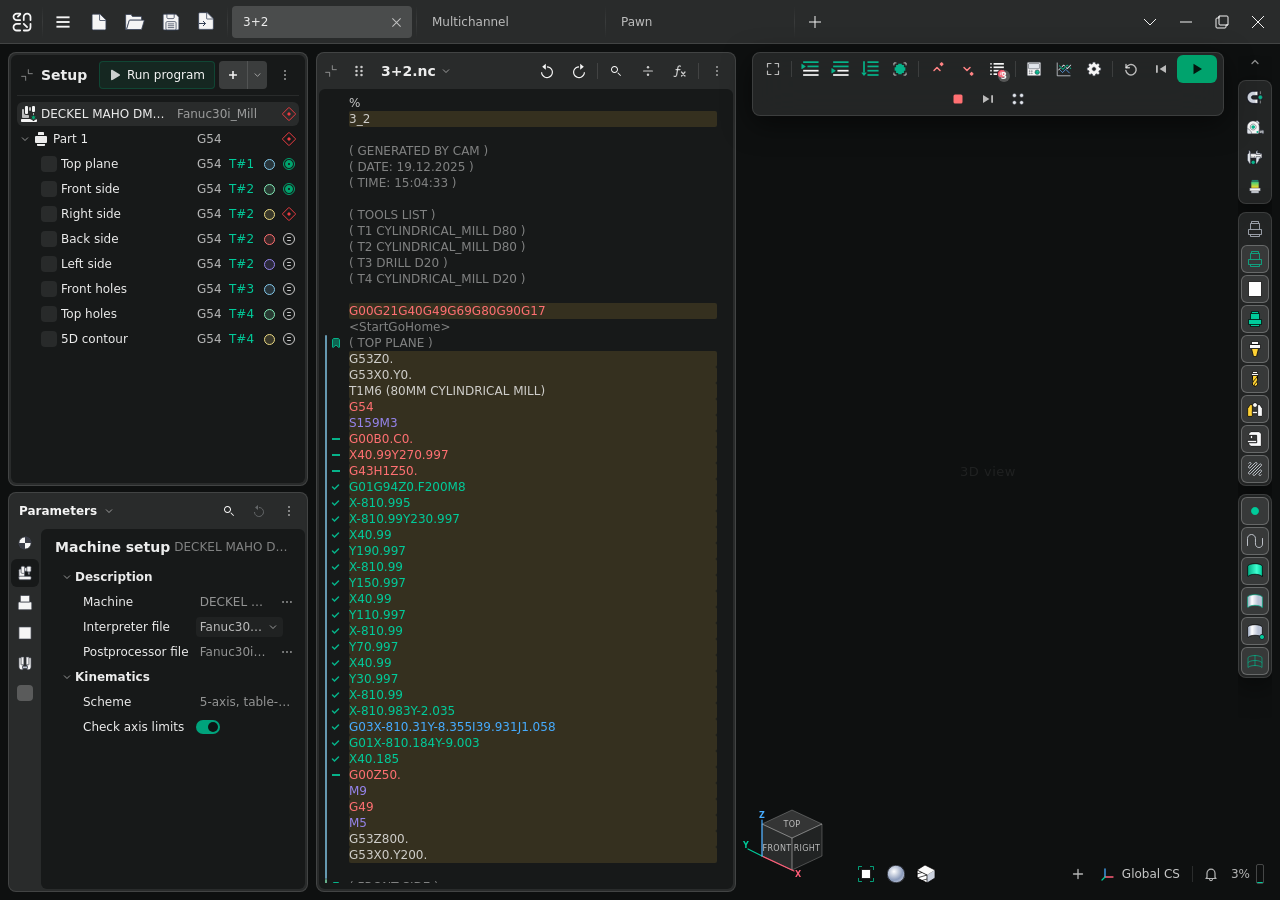
==== commit ff8cf809: "ENCY Core variant laid out by the spec; "from Tuner's components" removed The ENCY Core panels varia" ====
--- a/core/index.html
+++ b/core/index.html
@@ -15,9 +15,14 @@
 <link rel="stylesheet" href="viewport.css">
 <link rel="stylesheet" href="streamedit.css">
 <link rel="stylesheet" href="themes.css">
-<!-- Tuner Touch, variant 3 (?touch=1): the same panels enlarged for a finger and laid out for the panel's screen -->
+<!-- Tuner Touch, variant 3 (?touch=1&f=16&i=32): the same panels in their touch sizes, laid out by the spec.
+     f — the Font setting (text, rows of lists and of the NC text), i — the Icons setting (buttons and bars) -->
 <link rel="stylesheet" href="touch.css">
-<script>if (/[?&]touch=1/.test(location.search)){ var z = +((location.search.match(/[?&]z=([\d.]+)/) || [])[1] || 1.83); document.documentElement.classList.add("touch"); document.documentElement.style.zoom = z; }</script>
+<script>(function(){ var q = location.search; if (!/[?&]touch=1/.test(q)) return;
+  function n(k, d){ var m = q.match(new RegExp('[?&]' + k + '=([\\d.]+)')); return m ? +m[1] : d; }
+  var f = n('f', 16), i = n('i', 32), r = document.documentElement;
+  window.TOUCH = {kf: f / 16, ki: i / 32};
+  r.classList.add('touch'); r.style.setProperty('--kf', f / 16); r.style.setProperty('--ki', i / 32); })();</script>
 <!-- the theme before the first paint (header.js switches it from the logo menu) -->
 <script>try{var t=localStorage.getItem("tuner.theme");if(t)document.documentElement.setAttribute("data-theme",t);}catch(e){}</script>
 </head>
--- a/core/touch.css
+++ b/core/touch.css
@@ -1,34 +1,382 @@
-/* Tuner Touch, variant 3 — the ENCY Core panels of the desktop Tuner prototype, enlarged for a finger and
-   laid out for the panel's screen (only html.touch; the page is opened by the stand as core/?touch=1&z=).
-   The page is zoomed from the stand's Icons setting: 32 → ×1.83, so a Core row of 24 becomes 44, a 20
-   icon 37, the 12 text 22. The panels stay what they are; only where they stand changes. */
-
-/* ===== The layout for the panel's screen (spec sect. 4): one column on the left — the Setup tree over the
-   NC code with its channel tabs; Parameters takes the code's place by a switch on the tree's head
-   (touch.js); the 3D with its simulation toolbar, visibility rail and view cube gets the rest.
-   The column is 252 Core px wide — 460 at 1280×1024 (the spec's left panel), 547 at 1920×1080 ===== */
-html.touch .workspace{--t-col:252px;--t-split:42%;--free-l:calc(var(--t-col) + 16px) !important;}
-html.touch .dock{left:8px !important;width:var(--t-col) !important;top:8px;bottom:auto;height:calc(var(--t-split) - 12px);}
-html.touch .codecol{left:8px !important;width:var(--t-col) !important;top:calc(var(--t-split) + 4px);bottom:8px;}
+/* Tuner Touch, variant 3 — the desktop Tuner's ENCY Core panels laid out by the spec (TZ v12, sect. 3–4) and
+   sized for a finger (only html.touch; the stand opens core/?touch=1&f=<font>&i=<icons>).
+   No page zoom: the Core components get their touch sizes from the two Tuner settings, as in the touch kit —
+   --kf = font / 16 (text, rows of lists, the NC text), --ki = icons / 32 (buttons, bars, keys).
+   Layout (1280×1024 at 16 / 32): top bar 56 · left panel 460 (the Setup tree's operations over the NC code) ·
+   3D with its keys, the timeline 56 under it · the simulation bar 72 with keys 56. The project tabs row of the
+   spec is gone: the projects switch from the top bar (Ruslan's proposal, 2026-11-19). */
+
+html.touch{
+  --t-min:44px;
+  --t-fs:calc(16px * var(--kf));       --t-lh:calc(20px * var(--kf));
+  --t-fs-meta:calc(15px * var(--kf));  --t-lh-meta:calc(18px * var(--kf));
+  --t-fs-title:calc(18px * var(--kf)); --t-lh-title:calc(22px * var(--kf));
+  --t-fs-code:calc(16px * var(--kf));  --t-code-row:calc(32px * var(--kf));
+  --t-row:max(var(--t-min), calc(48px * var(--kf)));
+  --t-row-menu:max(var(--t-min), calc(56px * var(--kf)));
+  --t-btn:max(var(--t-min), calc(44px * var(--ki)));
+  --t-glyph:calc(20px * var(--ki));
+  --t-gap:max(8px, calc(8px * var(--ki)));
+  --t-bar:max(calc(56px * var(--ki)), calc(var(--t-btn) + 12px));
+  --t-view-btn:max(var(--t-min), calc(52px * var(--ki)));
+  --t-sim-btn:max(56px, calc(56px * var(--ki)));
+  --t-simbar:calc(var(--t-sim-btn) + 16px);
+  --t-timeline:max(56px, calc(56px * var(--ki)));
+  /* the simulation panel under the 3D: the timeline's inset over the keys' row, in a Core panel frame */
+  --t-simp:calc(var(--t-timeline) + var(--t-sim-btn) + 12px);
+  --t-left:calc(460px * (var(--kf) + var(--ki)) / 2);
+}
+html.touch body{font:400 var(--t-fs)/var(--t-lh) var(--ec-font);}
+/* no hover on a touch screen (rule 6.2): the desk's tooltips stay silent; the long-press tip is block 8 */
+html.touch .htip,html.touch .vtip,html.touch .itip{display:none !important;}
+html.touch ::-webkit-scrollbar{width:10px;height:10px;}
+html.touch ::-webkit-scrollbar-thumb{border-width:2px;border-radius:5px;}
+
+/* ===== What is not in sect. 3 steps aside: the desktop header, the inspector and the Stream editor, the grips
+   and folding (rule 11), the Setup tree's own head (its Run program is Calculate in the top bar), the code
+   head's tools, the 3D's bottom bar, cube and process indicator, the selection filters ===== */
+html.touch .topbar:not(.t-top),html.touch .panel-insp,html.touch .dock-resizer,html.touch .wgrip,html.touch .pcol,html.touch .cstrip,
+html.touch .panel-tree > .inner > .ptool,html.touch .panel-tree > .inner > .line,
+html.touch .chead > .pcol,html.touch .chead > .tbtn,html.touch .chead > .tgroup,
+html.touch .seg[data-split],html.touch .vcube,html.touch .vbar,html.touch .vprog,html.touch .vrail-fold,
+html.touch .vrail-grp[aria-label="Selection filter"],html.touch .vrail-grp[aria-label="Application toolbar"],
+html.touch .vbtn[data-v="model"]{display:none !important;}
+html.touch .dock.shut > .colbody,html.touch .codecol.shut > .panel-code{display:flex !important;position:static;}
+
+/* ===== Buttons: Core's button in its touch size — fg-8 plate, hover fg-12, pressed fg-16; radius 8 in the
+   bars, 6 on a panel frame (frame 8 − its 2px padding) ===== */
+html.touch .t-b{position:relative;display:inline-flex;align-items:center;justify-content:center;gap:calc(8px * var(--ki));flex:0 0 auto;
+  height:var(--t-btn);min-width:var(--t-btn);padding:0 calc(14px * var(--ki));border-radius:var(--ec-radius-md);
+  background:var(--ec-fg-8);color:var(--ec-fg-96);font:400 var(--t-fs)/var(--t-lh) var(--ec-font);white-space:nowrap;}
+html.touch .t-b:hover{background:var(--ec-fg-12);}
+html.touch .t-b:active,html.touch .t-b.on,html.touch .t-b.open{background:var(--ec-fg-16);color:var(--ec-fg-100);}
+html.touch .t-b.sq{padding:0;width:var(--t-btn);}
+html.touch .t-b.ghost{background:transparent;}
+html.touch .t-b.ghost:hover{background:var(--ec-fg-8);}
+html.touch .t-b.ghost:active{background:var(--ec-fg-16);}
+html.touch .t-b:disabled{opacity:.32;pointer-events:none;}
+html.touch .t-b > img,html.touch .t-b > svg{width:var(--t-glyph);height:var(--t-glyph);flex:0 0 auto;}
+/* Core's sprite icons (ENCY's own cells) drawn larger: the cell zooms with its offsets */
+html.touch .t-b > .ei,html.touch .vbtn > .ei{zoom:calc(1.2 * var(--ki));}
+html.touch .t-b > .ei16{zoom:calc(1.25 * var(--ki));}
+/* Calculate — Core's Run program: a green tint with a green ring; the calculation is needed — solid green */
+html.touch .t-b.run{background:color-mix(in srgb, var(--ec-green) 12%, transparent);box-shadow:inset 0 0 0 1px color-mix(in srgb, var(--ec-green) 32%, transparent);}
+html.touch .t-b.run:hover{background:color-mix(in srgb, var(--ec-green) 18%, transparent);}
+html.touch .t-b.pri{background:var(--ec-green);color:var(--th-on-green);box-shadow:none;}
+html.touch .t-b.pri:hover{background:var(--th-green-hover);}
+html.touch .t-b.pri > .ei{filter:brightness(0) saturate(100%);opacity:.8;}
+/* a key with its caption under the icon (rule 6.2: icons are captioned) */
+html.touch .t-cap{flex-direction:column;gap:calc(2px * var(--ki));padding:calc(4px * var(--ki)) calc(8px * var(--ki));}
+html.touch .t-cap > span:not(.ei):not(.cnt){font:400 var(--t-fs-meta)/var(--t-lh-meta) var(--ec-font);white-space:nowrap;}
+html.touch .t-sp{flex:1 1 auto;min-width:0;}
+
+/* ===== Top bar 56: ◀ Tuner window · Open | the project ▾ (its projects) … errors · state · Calculate | Save ▾ ·
+   View only | — ✕ — Core's header surface ===== */
+html.touch .t-top{flex:0 0 var(--t-bar);height:var(--t-bar);gap:var(--t-gap);padding:0 calc(8px * var(--ki));}
+html.touch .t-top .hdiv{margin:calc(6px * var(--ki)) calc(4px * var(--ki));}
+html.touch .t-win > img{width:calc(28px * var(--ki));height:calc(28px * var(--ki));}
+/* the project: its name over machine · control, and how many are open — a plain count in a small round badge
+   with rounded corners (Ruslan: no words), then one large ▾ for the whole button; air between the words and the count */
+html.touch .t-proj{flex:0 1 auto;min-width:calc(160px * var(--kf));display:flex;align-items:center;gap:calc(16px * var(--ki));
+  height:var(--t-btn);padding:0 calc(12px * var(--ki));border-radius:var(--ec-radius-md);text-align:left;}
+html.touch .t-proj:hover{background:var(--ec-fg-8);}
+html.touch .t-proj:active,html.touch .t-proj.open{background:var(--ec-fg-12);}
+html.touch .t-proj-tx{display:flex;flex-direction:column;gap:1px;min-width:0;}
+html.touch .t-proj-tx b{color:var(--ec-fg-100);font:600 var(--t-fs-title)/var(--t-lh-title) var(--ec-font);white-space:nowrap;overflow:hidden;text-overflow:ellipsis;}
+html.touch .t-proj-tx span{color:var(--ec-fg-56);font:400 var(--t-fs-meta)/var(--t-lh-meta) var(--ec-font);white-space:nowrap;overflow:hidden;text-overflow:ellipsis;}
+html.touch .t-proj-n{flex:0 0 auto;display:inline-flex;align-items:center;justify-content:center;min-width:calc(28px * var(--ki));height:calc(28px * var(--ki));
+  padding:0 calc(8px * var(--ki));border-radius:6px;background:var(--ec-green-16);color:var(--st-green);
+  font:600 var(--t-fs-meta)/1 var(--ec-font);font-variant-numeric:tabular-nums;}
+html.touch .t-proj-chev{flex:0 0 auto;display:flex;margin-left:calc(-6px * var(--ki));color:var(--ec-fg-64);}
+html.touch .t-proj-chev svg{width:calc(22px * var(--ki));height:calc(22px * var(--ki));transition:transform .12s ease;}
+html.touch .t-proj.open .t-proj-chev svg{transform:rotate(180deg);}
+/* errors: Core's error colour, its tree status icon; a tap — the first error */
+html.touch .t-b.t-err{background:color-mix(in srgb, var(--th-red) 16%, transparent);color:var(--th-red-text);
+  box-shadow:inset 0 0 0 1px color-mix(in srgb, var(--th-red) 32%, transparent);}
+html.touch .t-b.t-err:active{background:color-mix(in srgb, var(--th-red) 28%, transparent);}
+html.touch .t-b.t-err{min-width:calc(var(--t-glyph) + 22px * var(--ki) + 76px * var(--kf));}
+html.touch .t-b.t-err.none{visibility:hidden;}
+/* the state: Tuner's tree status icon + its words (Needs calculation · Calculating 45 % · Simulating · Calculated) */
+html.touch .t-state{display:inline-flex;align-items:center;gap:calc(8px * var(--ki));flex:0 0 auto;color:var(--ec-fg-72);white-space:nowrap;
+  font:400 var(--t-fs)/var(--t-lh) var(--ec-font);font-variant-numeric:tabular-nums;}
+html.touch .t-state img{width:var(--t-glyph);height:var(--t-glyph);}
+html.touch .t-state.needs,html.touch .t-state.calc{color:var(--ec-amber);}
+html.touch .t-state.sim{color:var(--st-green);}
+html.touch .t-state{position:relative;}
+/* a calculation's progress: a thin bar under its words, so the state keeps its width */
+html.touch .t-st-tx{position:relative;}
+/* even air in the bar (Ruslan): 12 on both sides of every divider and between the state and its Calculate — the pair
+   stands between two dividers; the state takes its own width, the divider and the errors come up to it */
+html.touch .t-state{margin-right:calc(4px * var(--ki));}
+html.touch .t-state i{position:absolute;left:0;right:0;bottom:calc(-7px * var(--kf));height:3px;border-radius:2px;
+  background:linear-gradient(90deg, var(--ec-amber) var(--p, 0%), var(--ec-fg-12) var(--p, 0%));}
+/* Save ▾ — Core's split button: two plates 2px apart, the outer corners round; coloured while unsaved */
+html.touch .t-split{display:flex;gap:2px;flex:0 0 auto;}
+html.touch .t-split > .t-b:first-child{border-radius:var(--ec-radius-md) 0 0 var(--ec-radius-md);}
+html.touch .t-split > .t-b:last-child{border-radius:0 var(--ec-radius-md) var(--ec-radius-md) 0;width:calc(36px * var(--ki));min-width:var(--t-min);padding:0;}
+html.touch .t-split.dirty > .t-b{background:color-mix(in srgb, var(--ec-green) 16%, transparent);color:var(--ec-fg-100);}
+html.touch .t-b.lock.on{background:color-mix(in srgb, var(--ec-amber) 18%, transparent);color:var(--ec-amber);}
+/* a narrow bar (the project's name squeezed): c2 — Tuner window and Open keep their icons; c1 — the state too */
+html.touch .t-top.c1 .t-state > span{display:none;}
+html.touch .t-top.c1 .t-state{min-width:0;}
+html.touch .t-top.c2 .t-win > span,html.touch .t-top.c2 .t-open > span{display:none;}
+html.touch .t-top.c2 .t-win,html.touch .t-top.c2 .t-open{padding:0;width:var(--t-btn);}
+/* c3 — large settings on 1280: the counts lose their words, Calculate / Cancel and Save keep their icons */
+html.touch .t-top.c3 .w{display:none;}
+html.touch .t-top.c3 .t-b.t-err{min-width:calc(var(--t-glyph) + 28px * var(--ki) + 24px * var(--kf));}
+html.touch .t-top.c3 [data-a="calc"] > span:not(.ei),html.touch .t-top.c3 [data-a="cancel"] > span,html.touch .t-top.c3 [data-a="save"] > span{display:none;}
+html.touch .t-top.c3 [data-a="calc"],html.touch .t-top.c3 [data-a="cancel"],html.touch .t-top.c3 [data-a="save"]{padding:0;width:var(--t-btn);}
+
+/* ===== The workspace: the 3D under everything (Core), the left panel 460 floats on it, 8 from the edges ===== */
+html.touch .workspace{--free-l:calc(var(--t-left) + var(--t-vk-w, 80px) + 8px);--free-r:calc(var(--t-rail-w, 80px) + 16px);}
+html.touch .dock{left:8px !important;top:8px;bottom:auto;width:calc(var(--t-left) - 16px) !important;height:var(--t-dock-h, 45%);}
+html.touch .codecol{left:8px !important;width:calc(var(--t-left) - 16px) !important;top:calc(var(--t-dock-h, 45%) + 16px);bottom:8px;}
 html.touch .panel-tree{flex:1 1 auto;}
-/* fixed columns under a finger: no width grips, no tree / inspector grip, no folding (rule 11) */
-html.touch .wgrip,html.touch .dock-resizer,html.touch .pcol,html.touch .cstrip{display:none !important;}
-html.touch .dock.shut > .colbody,html.touch .codecol.shut > .panel-code{display:flex !important;position:static;}
-html.touch .panel-insp{display:none;}
-/* Parameters in the code's place: the dock runs the whole height — the tree on top, the inspector under it */
-html.touch .workspace.t-params .dock{bottom:8px;height:auto;}
-html.touch .workspace.t-params .panel-tree{flex:0 0 calc(var(--t-split) - 16px);}
-html.touch .workspace.t-params .panel-insp{display:flex;flex:1 1 0;margin-top:8px;}
-html.touch .workspace.t-params .codecol{display:none;}
-/* the switch of the lower half: NC code | Parameters — Core's two tabs on the panel surface */
-html.touch .t-sw{position:absolute;left:8px;width:var(--t-col);top:calc(var(--t-split) + 4px);height:28px;z-index:12;display:flex;gap:2px;padding:2px;
-  border-radius:8px;background:var(--th-panel);box-shadow:inset 0 0 0 1px var(--ec-fg-8);}
-html.touch .t-sw button{flex:1 1 0;border:0;border-radius:6px;background:transparent;color:var(--ec-fg-56);font:400 12px/16px var(--ec-font);cursor:pointer;}
-html.touch .t-sw button:active{background:var(--ec-fg-8);}
-html.touch .t-sw button.cur{background:var(--ec-fg-12);color:var(--ec-fg-96);font-weight:600;}
-html.touch .codecol{top:calc(var(--t-split) + 36px);}
-html.touch .workspace.t-params .panel-insp{margin-top:36px;}
-/* the code panel's head in a 252 column: the program's file name must read — the rare Redo and the Stream
-   editor (bulk edits — in the desktop Tuner) step aside */
-html.touch .chead [data-act="redo"],html.touch .chead #streamBtn{display:none;}
-html.touch .chead .fname{min-width:0;flex:1 1 auto;}
+html.touch .workspace.t-edit .dock{display:none;}
+html.touch .workspace.t-edit .codecol{top:8px;}
+
+/* --- the Setup panel: on its frame the channels (or its name) and Split, then Operations | Axes (Core's Mode
+   tabs — the selected one takes the inset's colour), the operations in the inset --- */
+html.touch .t-head{flex:0 0 auto;min-height:calc(var(--t-btn) + 4px);display:flex;align-items:center;gap:var(--t-gap);padding:2px;}
+html.touch .t-head .ptitle{padding-left:calc(10px * var(--ki));font:600 var(--t-fs-title)/var(--t-lh-title) var(--ec-font);}
+html.touch .t-head .tabs{flex:0 1 auto;min-width:0;align-self:stretch;}
+html.touch .tabs{gap:2px;}
+html.touch .seg{height:var(--t-btn);padding:0 calc(16px * var(--ki));border-radius:6px;font:400 var(--t-fs)/var(--t-lh) var(--ec-font);}
+html.touch .t-head .seg{flex:0 0 auto;min-width:calc(96px * var(--kf));height:auto;}
+html.touch #chTabs{display:none !important;}
+/* the channel switch: Core's segmented control (Find's Text | Command) — a tray (fg-4), its title inside, the
+   numbers 44 wide, the shown one on the fg-16 plate; errors found — a red square in the number's corner, the
+   same offset from its top and right edges and a radius that follows the corner (concentric) */
+html.touch .t-chsw{flex:0 0 auto;display:flex;align-items:stretch;gap:2px;height:var(--t-btn);padding:2px;border-radius:8px;background:var(--ec-fg-4);}
+html.touch .t-chsw[hidden]{display:none;}
+html.touch .t-chl{align-self:center;padding:0 calc(8px * var(--ki)) 0 calc(10px * var(--ki));color:var(--ec-fg-56);font:400 var(--t-fs-meta)/var(--t-lh-meta) var(--ec-font);}
+html.touch .t-chb{position:relative;min-width:calc(var(--t-min) - 4px);padding:0 calc(10px * var(--ki));border-radius:6px;color:var(--ec-fg-72);
+  font:400 var(--t-fs)/var(--t-lh) var(--ec-font);font-variant-numeric:tabular-nums;}
+html.touch .t-chb:active{background:var(--ec-fg-8);}
+html.touch .t-chb.cur{background:var(--ec-fg-16);color:var(--ec-fg-100);}
+html.touch .t-chb.err::after{content:"";position:absolute;top:5px;right:5px;width:6px;height:6px;border-radius:1px;background:var(--th-red);}
+html.touch .t-head .t-b,html.touch .chead .t-b{border-radius:6px;}
+html.touch .panel-tree .inner,html.touch .panel-code .inner{padding:calc(6px * var(--ki));}
+html.touch .tree{margin-right:calc(-6px * var(--ki));gap:2px;}
+html.touch .tree::-webkit-scrollbar{width:10px;}
+html.touch .tree::-webkit-scrollbar-thumb{border-width:0 2px;border-radius:5px;}
+/* an operation: Core's tree row at 48 (Font) — the colour ring, the name over its tool, the status */
+html.touch .trow.t-op{min-height:var(--t-row);gap:calc(12px * var(--ki));padding:0 calc(12px * var(--ki)) 0 calc(10px * var(--ki));border-radius:6px;}
+html.touch .t-op .ring{width:calc(20px * var(--ki));height:calc(20px * var(--ki));flex:0 0 auto;}
+html.touch .t-op .ring::before{width:calc(12px * var(--ki));height:calc(12px * var(--ki));border-width:1.5px;}
+html.touch .t-op-tx{flex:1 1 auto;min-width:0;display:flex;flex-direction:column;}
+html.touch .t-op-tx b{color:var(--ec-fg-96);font:400 var(--t-fs)/var(--t-lh) var(--ec-font);white-space:nowrap;overflow:hidden;text-overflow:ellipsis;}
+html.touch .t-op-tx span{color:var(--ec-fg-56);font:400 var(--t-fs-meta)/var(--t-lh-meta) var(--ec-font);white-space:nowrap;overflow:hidden;text-overflow:ellipsis;}
+html.touch .t-op .st{width:calc(20px * var(--ki));height:calc(20px * var(--ki));flex:0 0 auto;}
+html.touch .tempty,html.touch .pempty{font:400 var(--t-fs)/var(--t-lh) var(--ec-font);}
+html.touch .t-axes[hidden],html.touch .tree[hidden]{display:none;}
+
+/* --- the NC code panel: on its frame the program's file · Open program · Follow; the text 16 in rows of 32
+   (rule 6.9) with Tuner's marks; under it Page up · Page down · Find … Edit --- */
+html.touch .chead{flex:0 0 calc(var(--t-btn) + 4px);height:calc(var(--t-btn) + 4px);gap:var(--t-gap);padding:2px;}
+html.touch .fname{flex:0 1 auto !important;min-width:0;height:var(--t-btn);gap:calc(8px * var(--ki));padding:0 calc(10px * var(--ki)) 0 calc(12px * var(--ki));
+  border-radius:6px;background:var(--ec-fg-8);}
+html.touch .fname:hover{background:var(--ec-fg-12);}
+html.touch .fname:active,html.touch .fname.open{background:var(--ec-fg-16);}
+html.touch .fname .ptitle{font:400 var(--t-fs)/var(--t-lh) var(--ec-font);color:var(--ec-fg-96);}
+html.touch .fname img{width:calc(16px * var(--ki));height:calc(16px * var(--ki));flex:0 0 auto;transition:transform .12s ease;}
+html.touch .fname.open img{transform:rotate(180deg);}
+/* the program's menu: two-line rows — the action over what it does */
+html.touch .t-menu.t-pg{min-width:calc(420px * var(--kf));}
+html.touch .t-mo2{padding-top:calc(6px * var(--kf));padding-bottom:calc(6px * var(--kf));}
+html.touch .t-mo2:disabled{opacity:.32;}
+html.touch .t-mo2 > svg{width:calc(24px * var(--ki));height:calc(24px * var(--ki));flex:0 0 auto;color:var(--ec-fg-80);}
+html.touch .t-mo-tx{display:flex;flex-direction:column;min-width:0;text-align:left;}
+html.touch .t-mo-tx b{color:var(--ec-fg-96);font:400 var(--t-fs)/var(--t-lh) var(--ec-font);}
+html.touch .t-mo-tx small{color:var(--ec-fg-56);font:400 var(--t-fs-meta)/var(--t-lh-meta) var(--ec-font);white-space:nowrap;overflow:hidden;text-overflow:ellipsis;}
+/* the row's keys: Core's icon buttons of a panel toolbar at 44 — ghost, pressed fg-16; Follow on — the selected
+   plate and a green glyph; Done (editing) — the one filled key */
+html.touch .t-hk{flex:0 0 auto;display:flex;align-items:center;gap:var(--t-gap);}
+html.touch .chead.c1{flex-wrap:wrap;height:auto;flex-basis:auto;row-gap:2px;}
+html.touch .chead.c1 .t-hk{flex:1 0 100%;}
+html.touch .chead.c1 .t-hk .hdiv{margin-left:auto;}
+html.touch .t-hk .hdiv{align-self:stretch;width:1px;margin:calc(8px * var(--ki)) 0;background:var(--ec-fg-12);}
+html.touch .t-ik{color:var(--ec-fg-80);}
+html.touch .t-ik.on{background:var(--ec-fg-16);}
+html.touch .t-ik.on:hover{background:var(--ec-fg-16);}
+html.touch .t-follow.on > svg{color:var(--st-green);}
+
+html.touch .ed-hl,html.touch .ed-ta,html.touch .ed-measure{font-size:var(--t-fs-code);line-height:var(--t-code-row);}
+html.touch .ln,html.touch .ed-cur,html.touch .ed-sim{height:var(--t-code-row);}
+html.touch .ed-hl,html.touch .ed-ta{padding-left:calc(8px * var(--kf));}
+html.touch .ed-gut{flex-basis:calc(30px * var(--kf));width:calc(30px * var(--kf));}
+html.touch .band{width:3px;}
+html.touch .mk{left:calc(7px * var(--kf));transform-origin:8px 8px;transform:translateY(calc((var(--t-code-row) - 16px) / 2)) scale(calc(1.25 * var(--kf)));}
+html.touch .ed-ta[readonly]{caret-color:transparent;cursor:default;}
+html.touch .ed-sim{box-shadow:inset 3px 0 0 var(--st-green);}
+/* Core's Find bar under the text, at the touch size */
+html.touch .ed-find{gap:calc(6px * var(--ki));padding-top:calc(8px * var(--ki));}
+html.touch .ef-row{height:var(--t-btn);gap:var(--t-gap);}
+html.touch .ef-t,html.touch .ef-count{font-size:var(--t-fs);line-height:var(--t-lh);}
+html.touch .ef-seg{border-radius:8px;}
+html.touch .ef-seg button{height:calc(var(--t-btn) - 4px);padding:0 calc(14px * var(--ki));border-radius:6px;font-size:var(--t-fs);line-height:var(--t-lh);}
+html.touch .ef-in{height:var(--t-btn);padding:0 calc(12px * var(--ki));border-radius:6px;font-size:var(--t-fs);line-height:var(--t-lh);}
+html.touch .ef-btn{width:var(--t-btn);height:var(--t-btn);flex-basis:var(--t-btn);border-radius:6px;}
+html.touch .ef-btn svg{width:var(--t-glyph);height:var(--t-glyph);}
+
+
+/* ===== The 3D: on its left the view keys (finger's mode · Fit · four views · Measure), on its right Core's
+   visibility column with Verify Compare; every key captioned, 52 (Icons); glass plates as in Core ===== */
+html.touch .vp-hint{bottom:calc(var(--t-simp) + 16px);color:var(--ec-fg-16);font:400 var(--t-fs)/var(--t-lh) var(--ec-font);}
+html.touch .t-vkeys{position:absolute;top:8px;left:var(--t-left);bottom:calc(var(--t-simp) + 16px);z-index:25;display:flex;flex-direction:column;
+  align-items:stretch;gap:var(--t-gap);overflow-y:auto;scrollbar-width:none;}
+html.touch .t-vkeys::-webkit-scrollbar{display:none;}
+html.touch .vrail{top:8px;right:8px;bottom:calc(var(--t-simp) + 16px);gap:var(--t-gap);align-items:stretch;}
+html.touch .vrail-grp,html.touch .t-vkeys .vrail-grp{gap:calc(4px * var(--ki));padding:calc(4px * var(--ki));border-radius:12px;}
+html.touch .vrail .vbtn,html.touch .t-vkeys .vbtn{width:auto;min-width:var(--t-view-btn);height:var(--t-view-btn);flex:0 0 auto;flex-direction:column;
+  gap:calc(2px * var(--ki));padding:0 calc(6px * var(--ki));border-radius:8px;color:var(--ec-fg-80);}
+html.touch .vbtn > span:not(.ei):not(.cnt){font:400 var(--t-fs-meta)/var(--t-lh-meta) var(--ec-font);white-space:nowrap;}
+html.touch .vbtn > svg{width:calc(24px * var(--ki));height:calc(24px * var(--ki));}
+html.touch .vbtn > img{width:calc(28px * var(--ki));height:calc(28px * var(--ki));}
+/* visibility: on — Core's on plate; off — the icon pale (rule 6.2) */
+html.touch .vrail .vbtn[data-g="vis"]:not(.on) > .ei,html.touch .vrail .vbtn[data-v="verify"]:not(.on) > .ei{opacity:.4;}
+html.touch .vrail .vbtn[data-g="vis"]:not(.on) > span:not(.ei){color:var(--ec-fg-48);}
+html.touch .t-vkeys .vbtn.on{color:var(--ec-fg-100);}
+/* short of height: the four views fold into View ▾, the visibility column into Visibility ▾ */
+html.touch .t-vkeys:not(.c) .t-views-c,html.touch .t-vkeys.c .t-views,html.touch .vrail:not(.c) .t-vis-c,html.touch .vrail.c [aria-label="Visibility"]{display:none;}
+html.touch .t-menu-o > svg{width:calc(24px * var(--ki));height:calc(24px * var(--ki));flex:0 0 auto;}
+html.touch .t-menu-o.cur{background:var(--ec-fg-8);}
+html.touch .t-menu-o > .ei{zoom:calc(1.2 * var(--ki));}
+html.touch .t-menu-o .tg{width:calc(44px * var(--ki));height:calc(26px * var(--ki));flex:0 0 auto;}
+html.touch .t-vm,html.touch .t-vis{min-width:calc(280px * var(--kf));}
+
+/* --- the simulation panel under the 3D, its full width: one Core panel — in the inset the timeline (the blocks of
+   the channel on screen, operations as stretches of their colour, the simulated part bright; the playhead a bar with
+   a 44 target; Core has no timeline — the frame and the operation palette are Core's), on the frame under it the
+   keys of Core's simulation panel --- */
+html.touch .t-tl{position:absolute;left:var(--t-left);right:8px;bottom:8px;z-index:20;}
+html.touch .t-tl > .inner{flex:0 0 calc(var(--t-timeline) - 6px);position:relative;justify-content:center;padding:0 calc(22px * var(--ki));cursor:pointer;touch-action:none;}
+html.touch .t-tl-tr{position:relative;height:calc(10px * var(--ki));border-radius:calc(5px * var(--ki));overflow:hidden;display:flex;}
+html.touch .t-tl-tr > i{display:block;height:100%;background:var(--c);}
+html.touch .t-tl-tr.base > i{opacity:.28;}
+html.touch .t-tl-tr.done{position:absolute;left:calc(22px * var(--ki));right:calc(22px * var(--ki));top:50%;margin-top:calc(-5px * var(--ki));
+  clip-path:inset(0 calc(100% - var(--r, 0%)) 0 0);}
+html.touch .t-tl-tr.base > i + i,html.touch .t-tl-tr.done > i + i{box-shadow:inset 1px 0 0 var(--ec-bg);}
+html.touch .t-tl-h{position:absolute;top:0;bottom:0;width:var(--t-min);margin-left:calc(var(--t-min) / -2);
+  left:calc(22px * var(--ki) + (100% - 44px * var(--ki)) * var(--x, 0));display:flex;justify-content:center;align-items:center;pointer-events:none;}
+html.touch .t-tl-h::before{content:"";width:3px;height:calc(40px * var(--ki));border-radius:2px;background:var(--ec-fg-100);
+  box-shadow:0 0 0 2px var(--ec-bg);transition:width .1s ease;}
+html.touch .t-tl.drag .t-tl-h::before{width:5px;}
+html.touch .t-tl-none{color:var(--ec-fg-48);font:400 var(--t-fs-meta)/var(--t-lh-meta) var(--ec-font);text-align:center;}
+
+/* ===== The keys (spec sect. 4, order): this op · up to it · all | next error · previous error | Checks | Stop · Back ·
+   Play · Step … speed. Keys 56 (Icons), captioned, ghost on the frame like Core's simulation panel (hover fg-8,
+   pressed fg-16) — Play the one filled accent; the speed a short slider at the right end ===== */
+html.touch .t-simk{flex:0 0 auto;min-height:calc(var(--t-sim-btn) + 4px);display:flex;align-items:center;min-width:0;padding:2px;}
+html.touch .t-simk .simpanel.c2{flex-wrap:wrap;row-gap:calc(4px * var(--ki));}
+html.touch .t-simk .simpanel.c2 .t-sp{display:none;}
+html.touch .t-simk .simpanel{position:static;transform:none;flex:1 1 auto;min-width:0;width:auto;max-width:none;flex-wrap:nowrap;justify-content:flex-start;
+  gap:var(--t-gap);padding:0;border:0;border-radius:0;background:none;box-shadow:none;-webkit-backdrop-filter:none;backdrop-filter:none;}
+html.touch .simpanel > .vsep:not(.t-sep),html.touch .simpanel [data-a="focus"],html.touch .simpanel [data-a="chips"],html.touch .simpanel [data-a="machine"],
+html.touch .simpanel [data-a="axes"],html.touch .simpanel [data-a="params"],html.touch .simpanel [data-a="stop"],html.touch .simpanel [data-a="more"]{display:none !important;}
+html.touch .simpanel .vbtn{width:var(--t-sim-btn);min-width:var(--t-sim-btn);height:var(--t-sim-btn);flex:0 0 auto;flex-direction:column;gap:calc(2px * var(--ki));
+  padding:0 calc(8px * var(--ki));border-radius:6px;background:transparent;color:var(--ec-fg-80);}
+html.touch .simpanel .vbtn:hover{background:var(--ec-fg-8);}
+html.touch .simpanel .vbtn:active{background:var(--ec-fg-16);}
+html.touch .simpanel .vbtn > span:not(.ei):not(.cnt){color:var(--ec-fg-80);}
+html.touch .simpanel .vbtn.scope{color:var(--st-green);}
+html.touch .simpanel .vbtn.err{color:var(--th-red-text);}
+html.touch .simpanel [data-a="reset"]{color:var(--th-red-text2);}
+html.touch .simpanel .vbtn.play{width:calc(72px * var(--ki));background:var(--ec-green);color:var(--th-on-green);}
+html.touch .simpanel .vbtn > svg{width:calc(24px * var(--ki));height:calc(24px * var(--ki));}
+html.touch .simpanel .vbtn.play:hover{background:var(--th-green-hover);}
+html.touch .simpanel .vbtn > img{width:calc(26px * var(--ki));height:calc(26px * var(--ki));}
+html.touch .simpanel .vbtn .cnt{top:calc(4px * var(--ki));right:calc(4px * var(--ki));bottom:auto;min-width:calc(18px * var(--kf));height:calc(18px * var(--kf));
+  padding:0 4px;border-radius:calc(9px * var(--kf));font:600 calc(12px * var(--kf))/calc(18px * var(--kf)) var(--ec-font);}
+html.touch .simpanel .vsep.t-sep{height:calc(36px * var(--ki));margin:0 calc(2px * var(--ki));}
+/* speed: Core's slider to the right edge, a 44 target, a knob a finger finds; the caption under it */
+html.touch .t-speed{flex:0 1 calc(180px * var(--ki));min-width:calc(100px * var(--ki));align-self:stretch;display:flex;flex-direction:column;align-items:stretch;justify-content:center;
+  padding:0 calc(10px * var(--ki)) 0 calc(14px * var(--ki));color:var(--ec-fg-56);font:400 var(--t-fs-meta)/var(--t-lh-meta) var(--ec-font);}
+html.touch .t-speed .sspeed{flex:0 0 auto;width:auto;height:var(--t-min);margin:0;}
+html.touch .sspeed .tr,html.touch .sspeed .fi{top:calc(50% - 4px);height:8px;border-radius:4px;}
+html.touch .sspeed .kn{top:calc(50% - 12px * var(--ki));width:calc(24px * var(--ki));height:calc(24px * var(--ki));margin-left:calc(-12px * var(--ki));}
+html.touch .sspeed .tp{display:none;}
+html.touch .simpanel.compact .sspeed{display:block;}
+/* the fast-simulation keys step into ⋯ at the bar's start when the bar is short (spec sect. 4) */
+html.touch .simpanel .t-more{display:none !important;}
+html.touch .simpanel.c1 .t-more{display:flex !important;}
+html.touch .simpanel.c1 .vbtn.scope,html.touch .simpanel.c1 .t-sep.s1{display:none !important;}
+
+/* ===== Overlays at the touch size: menus with rows of 56 (Font), Core's popover surface ===== */
+html.touch .vmenu,html.touch .cmenu,html.touch .t-menu{min-width:calc(340px * var(--kf));padding:calc(4px * var(--ki));gap:2px;border-radius:12px;}
+html.touch .vm-head,html.touch .cm-head,html.touch .t-menu-h{padding:calc(10px * var(--kf)) calc(12px * var(--kf)) calc(4px * var(--kf));
+  font:400 var(--t-fs-meta)/var(--t-lh-meta) var(--ec-font);color:var(--ec-fg-56);}
+html.touch .vm-opt,html.touch .cm-opt,html.touch .t-menu-o{display:flex;align-items:center;gap:calc(12px * var(--ki));min-height:var(--t-row-menu);height:auto;
+  padding:0 calc(14px * var(--ki));border-radius:8px;font:400 var(--t-fs)/var(--t-lh) var(--ec-font);color:var(--ec-fg-96);text-align:left;}
+html.touch .vm-opt:active,html.touch .cm-opt:active:not(:disabled),html.touch .t-menu-o:active{background:var(--ec-fg-12);}
+html.touch .vm-opt img,html.touch .vm-opt .vm-ic,html.touch .t-menu-o > img{width:calc(24px * var(--ki));height:calc(24px * var(--ki));flex:0 0 auto;}
+html.touch .vm-opt .tg{width:calc(44px * var(--ki));height:calc(26px * var(--ki));flex:0 0 auto;}
+html.touch .vm-div,html.touch .cm-div,html.touch .t-menu-d{margin:calc(4px * var(--ki)) calc(8px * var(--ki));}
+html.touch .t-menu{position:fixed;z-index:1000;display:flex;flex-direction:column;background:var(--pop-bg);border:1px solid var(--ec-fg-12);
+  box-shadow:0 12px 36px var(--th-shadow);}
+html.touch .t-menu-d{height:1px;background:var(--ec-fg-8);}
+/* the projects (Ruslan's proposal in place of the tabs row): one row each — the name (● unsaved) over machine ·
+   control · file, a calculation's progress, ✕ (44); the current one marked by a green edge; Open project… under them */
+html.touch .t-pm{min-width:calc(380px * var(--kf));}
+html.touch .t-pm-r{position:relative;display:flex;align-items:center;gap:calc(12px * var(--ki));min-height:var(--t-row-menu);
+  padding:0 calc(6px * var(--ki)) 0 calc(16px * var(--ki));border-radius:8px;cursor:pointer;}
+html.touch .t-pm-r:active{background:var(--ec-fg-12);}
+html.touch .t-pm-r.cur{background:var(--ec-fg-8);}
+html.touch .t-pm-r.cur::before{content:"";position:absolute;left:0;top:calc(8px * var(--kf));bottom:calc(8px * var(--kf));width:3px;border-radius:2px;background:var(--ec-green);}
+html.touch .t-pm-tx{flex:1 1 auto;min-width:0;display:flex;flex-direction:column;}
+html.touch .t-pm-tx b{display:flex;align-items:center;gap:8px;color:var(--ec-fg-96);font:600 var(--t-fs)/var(--t-lh) var(--ec-font);white-space:nowrap;}
+html.touch .t-pm-tx b i{width:8px;height:8px;border-radius:50%;background:var(--ec-amber);}
+html.touch .t-pm-tx span{color:var(--ec-fg-56);font:400 var(--t-fs-meta)/var(--t-lh-meta) var(--ec-font);white-space:nowrap;overflow:hidden;text-overflow:ellipsis;}
+html.touch .t-pm-st{flex:0 0 auto;padding:calc(4px * var(--kf)) calc(10px * var(--kf));border-radius:calc(14px * var(--kf));white-space:nowrap;
+  background:color-mix(in srgb, var(--ec-amber) 14%, transparent);color:var(--ec-amber);font:400 var(--t-fs-meta)/var(--t-lh-meta) var(--ec-font);font-variant-numeric:tabular-nums;}
+html.touch .t-pm-x{width:var(--t-btn);height:var(--t-btn);flex:0 0 auto;display:flex;align-items:center;justify-content:center;border-radius:8px;color:var(--ec-fg-72);}
+html.touch .t-pm-x:active{background:var(--ec-fg-16);color:var(--ec-fg-100);}
+html.touch .t-pm-x svg{width:var(--t-glyph);height:var(--t-glyph);}
+/* questions: a modal in the middle of the screen, big buttons (rule 11: modals are only confirmations) */
+html.touch .t-scrim{position:fixed;inset:0;z-index:1500;background:rgba(0,0,0,.5);display:flex;align-items:center;justify-content:center;}
+html.touch .pop,html.touch .t-ask{position:fixed;z-index:1501;left:50% !important;top:50% !important;transform:translate(-50%, -50%);
+  width:calc(520px * var(--kf));max-width:calc(100vw - 32px);padding:calc(20px * var(--ki));gap:calc(12px * var(--ki));border-radius:12px;
+  display:flex;flex-direction:column;background:var(--pop-bg);border:1px solid var(--ec-fg-12);box-shadow:0 16px 48px var(--th-shadow);}
+html.touch .pop-t{font:600 var(--t-fs-title)/var(--t-lh-title) var(--ec-font);}
+html.touch .pop-d{font:400 var(--t-fs)/var(--t-lh) var(--ec-font);}
+html.touch .pop-acts{gap:var(--t-gap);margin-top:calc(8px * var(--ki));}
+html.touch .pop-acts .left{margin-right:auto;}
+html.touch .pbtn{height:var(--t-btn);min-width:calc(120px * var(--kf));padding:0 calc(20px * var(--ki));border-radius:8px;background:var(--ec-fg-8);
+  font:400 var(--t-fs)/var(--t-lh) var(--ec-font);}
+html.touch .pbtn.primary{font-weight:600;}
+html.touch .pbtn.danger{color:var(--th-red-text);}
+/* notifications (spec sect. 3): a line at the bottom of the 3D, no OK; Core's notification surface */
+html.touch .vpop-note,html.touch .toast{left:calc(var(--t-left) + (100vw - var(--t-left)) / 2) !important;right:auto !important;top:auto !important;
+  bottom:calc(var(--t-simp) + 24px) !important;transform:translateX(-50%);width:max-content;max-width:calc(100vw - var(--t-left) - 200px);
+  padding:calc(12px * var(--ki)) calc(18px * var(--ki));gap:calc(12px * var(--ki));border-radius:12px;align-items:center;
+  font:400 var(--t-fs)/var(--t-lh) var(--ec-font);}
+html.touch .vpop-note.out{transform:translate(-50%, 8px);}
+html.touch .vpop-note img{width:var(--t-glyph);height:var(--t-glyph);flex:0 0 auto;}
+html.touch .vpop-note .vn-t{font:400 var(--t-fs)/var(--t-lh) var(--ec-font);}
+html.touch .vpop-note .vn-t b{display:inline;margin-right:8px;}
+html.touch .vpop-note .vn-time{display:none;}
+/* the Stream editor is not on screen: its preview marks stay off */
+html.touch .ln.pv{background:none;}
+
+/* ===== Axes (spec sect. 3, list B, fig. 7) — in the Setup panel's inset, in the operations' place =====
+   For each axis: Core's buttons − and + at 64×60 (Icons; a held one lit with a green ring), the axis, its value in
+   Core's field (fg-4 on the inset; amber while off the program). Under them: Step — Core's segmented control
+   (Find's Text | Command) Hold · 1 · 0.1 … Back to program. More axes than fit — the rows scroll, the step stays */
+html.touch .t-axes{flex:1 1 0;min-height:0;display:flex;flex-direction:column;gap:calc(8px * var(--ki));}
+html.touch .t-axes[hidden]{display:none;}
+html.touch .t-ax-rows{flex:1 1 auto;min-height:0;display:flex;flex-direction:column;gap:calc(6px * var(--ki));overflow-y:auto;scrollbar-width:none;overscroll-behavior:contain;}
+html.touch .t-ax-rows::-webkit-scrollbar{display:none;}
+html.touch .t-ax-r{flex:1 1 0;min-height:var(--t-min);max-height:max(var(--t-min), calc(60px * var(--ki)));display:flex;align-items:stretch;gap:var(--t-gap);}
+html.touch .t-ax-n{align-self:center;}
+html.touch .t-b.t-ax-k{width:max(var(--t-min), calc(64px * var(--ki)));height:auto;padding:0;border-radius:6px;touch-action:none;}
+html.touch .t-b.t-ax-k > svg{width:calc(24px * var(--ki));height:calc(24px * var(--ki));}
+html.touch .t-b.t-ax-k.on{background:var(--ec-fg-16);box-shadow:inset 0 0 0 2px var(--ec-green);}
+html.touch .t-ax-n{flex:0 0 calc(24px * var(--kf));text-align:center;color:var(--ec-fg-96);font:600 var(--t-fs-title)/var(--t-lh-title) var(--ec-font);}
+html.touch .t-ax-v{flex:1 1 auto;min-width:0;align-self:stretch;display:flex;align-items:center;justify-content:flex-end;padding:0 calc(14px * var(--ki));
+  border-radius:6px;background:var(--ec-fg-4);color:var(--ec-fg-96);white-space:nowrap;overflow:hidden;
+  font:400 var(--t-fs-title)/var(--t-lh-title) var(--ec-font);font-variant-numeric:tabular-nums;}
+html.touch .t-ax-v.off{color:var(--ec-amber);}
+html.touch .t-ax-foot{flex:0 0 auto;display:flex;align-items:center;gap:var(--t-gap);min-width:0;}
+html.touch .t-ax-l{flex:0 0 auto;color:var(--ec-fg-56);font:400 var(--t-fs-meta)/var(--t-lh-meta) var(--ec-font);}
+html.touch .t-ax-seg button{min-width:calc(var(--t-min) - 4px);}
+html.touch .t-ax-back{border-radius:6px;}
